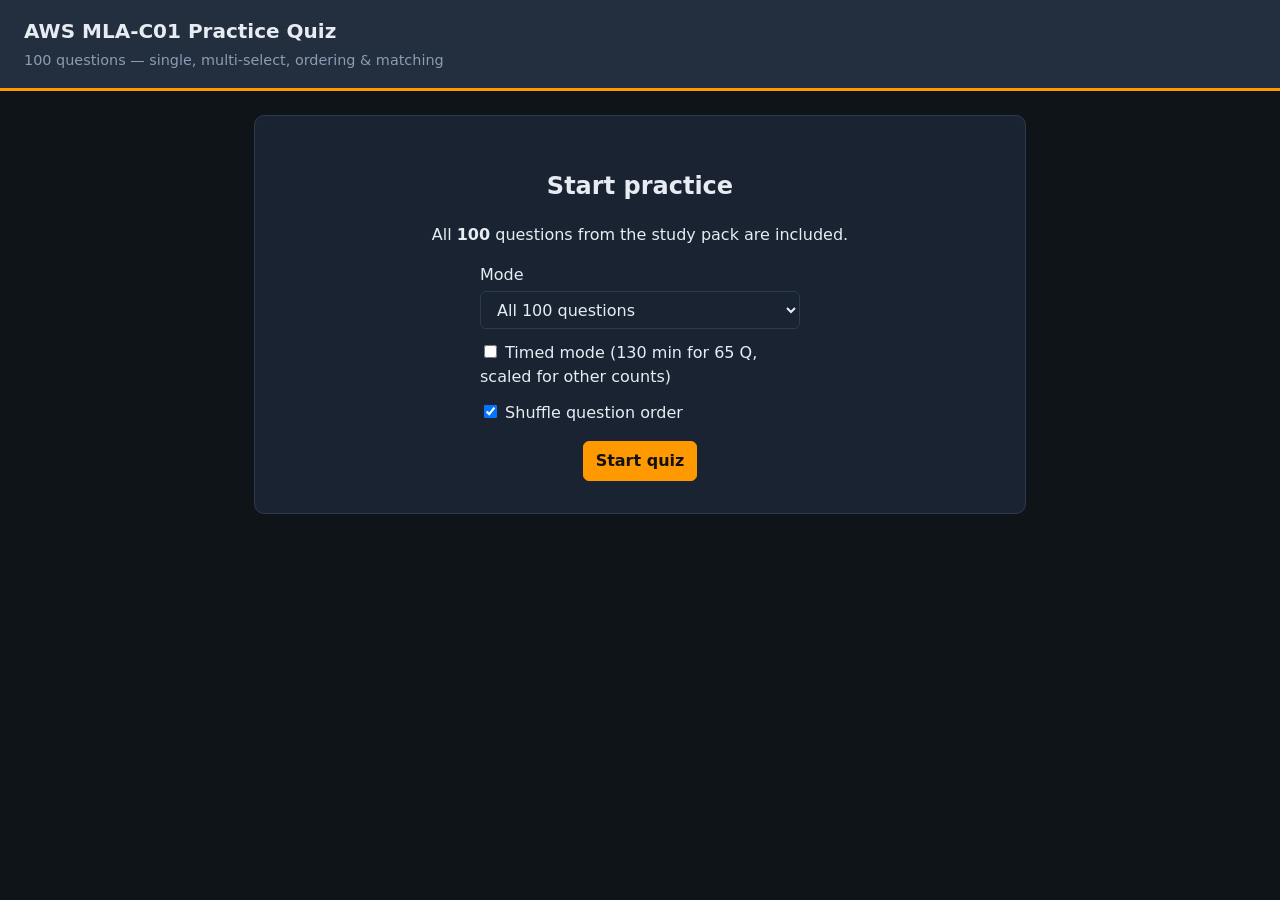
==== quiz.html @ 0621188c "Add interactive web quiz with all 100 practice questions. Embeds the full question bank in quiz.html" ====
<!DOCTYPE html>
<html lang="en">
<head>
  <meta charset="UTF-8" />
  <meta name="viewport" content="width=device-width, initial-scale=1" />
  <title>MLA-C01 Practice Quiz</title>
  <style>
    :root {
      --bg: #0f1419;
      --card: #1a2332;
      --border: #2d3a4f;
      --text: #e7ecf3;
      --muted: #8b9cb3;
      --accent: #ff9900;
      --accent2: #232f3e;
      --ok: #1d8a5e;
      --bad: #c44c4c;
    }
    * { box-sizing: border-box; }
    body {
      margin: 0;
      font-family: "Segoe UI", system-ui, sans-serif;
      background: var(--bg);
      color: var(--text);
      line-height: 1.5;
    }
    header {
      background: var(--accent2);
      border-bottom: 3px solid var(--accent);
      padding: 1rem 1.5rem;
      position: sticky;
      top: 0;
      z-index: 10;
    }
    header h1 { margin: 0; font-size: 1.25rem; }
    header p { margin: 0.25rem 0 0; color: var(--muted); font-size: 0.9rem; }
    .toolbar {
      display: flex;
      flex-wrap: wrap;
      gap: 0.75rem;
      align-items: center;
      margin-top: 0.75rem;
    }
    select, button {
      font: inherit;
      padding: 0.45rem 0.75rem;
      border-radius: 6px;
      border: 1px solid var(--border);
      background: var(--card);
      color: var(--text);
      cursor: pointer;
    }
    button.primary { background: var(--accent); color: #111; border-color: var(--accent); font-weight: 600; }
    button:disabled { opacity: 0.5; cursor: not-allowed; }
    main { max-width: 820px; margin: 0 auto; padding: 1.5rem; }
    .card {
      background: var(--card);
      border: 1px solid var(--border);
      border-radius: 10px;
      padding: 1.25rem 1.5rem;
      margin-bottom: 1rem;
    }
    .meta { display: flex; gap: 0.5rem; flex-wrap: wrap; margin-bottom: 0.75rem; }
    .badge {
      font-size: 0.75rem;
      padding: 0.15rem 0.5rem;
      border-radius: 4px;
      background: var(--accent2);
      border: 1px solid var(--border);
    }
    .badge.domain { border-color: var(--accent); color: var(--accent); }
    .stem { font-size: 1.05rem; margin-bottom: 1rem; }
    .options { display: flex; flex-direction: column; gap: 0.5rem; }
    .opt {
      display: flex;
      align-items: flex-start;
      gap: 0.6rem;
      padding: 0.65rem 0.85rem;
      border: 1px solid var(--border);
      border-radius: 8px;
      cursor: pointer;
      transition: border-color 0.15s, background 0.15s;
    }
    .opt:hover { border-color: var(--accent); }
    .opt.selected { border-color: var(--accent); background: rgba(255,153,0,0.12); }
    .opt.correct { border-color: var(--ok); background: rgba(29,138,94,0.15); }
    .opt.incorrect { border-color: var(--bad); background: rgba(196,76,76,0.12); }
    .opt input { margin-top: 0.2rem; accent-color: var(--accent); }
    .order-list { list-style: none; padding: 0; margin: 0; }
    .order-item {
      display: flex;
      align-items: center;
      gap: 0.5rem;
      padding: 0.5rem;
      border: 1px solid var(--border);
      border-radius: 6px;
      margin-bottom: 0.4rem;
      background: var(--bg);
    }
    .match-row { margin-bottom: 0.75rem; }
    .match-row label { display: block; margin-bottom: 0.25rem; color: var(--muted); font-size: 0.9rem; }
    .match-row select { width: 100%; }
    .feedback {
      margin-top: 1rem;
      padding: 1rem;
      border-radius: 8px;
      border: 1px solid var(--border);
      display: none;
    }
    .feedback.show { display: block; }
    .feedback.ok { border-color: var(--ok); }
    .feedback.bad { border-color: var(--bad); }
    .feedback h4 { margin: 0 0 0.5rem; }
    .wrong-why { margin: 0.5rem 0 0; padding-left: 1rem; color: var(--muted); font-size: 0.9rem; }
    .nav { display: flex; justify-content: space-between; margin-top: 1rem; gap: 0.5rem; }
    .progress { height: 6px; background: var(--border); border-radius: 3px; margin: 0.5rem 0; overflow: hidden; }
    .progress-bar { height: 100%; background: var(--accent); transition: width 0.2s; }
    .hidden { display: none !important; }
    #start-screen, #results-screen { text-align: center; padding: 2rem 1rem; }
    #results-screen h2 { color: var(--accent); }
    .score-big { font-size: 2.5rem; font-weight: 700; margin: 0.5rem 0; }
    .timer { font-variant-numeric: tabular-nums; color: var(--accent); font-weight: 600; }
    a { color: var(--accent); }
  </style>
</head>
<body>
  <header>
    <h1>AWS MLA-C01 Practice Quiz</h1>
    <p>100 questions — single, multi-select, ordering & matching</p>
    <div class="toolbar" id="header-tools" style="display:none">
      <span class="timer" id="timer"></span>
      <span id="counter"></span>
      <div class="progress" style="flex:1;min-width:120px"><div class="progress-bar" id="progress-bar"></div></div>
    </div>
  </header>
  <main>
    <div id="start-screen" class="card">
      <h2>Start practice</h2>
      <p>All <strong>100</strong> questions from the study pack are included.</p>
      <div style="display:flex;flex-direction:column;gap:0.75rem;max-width:320px;margin:1rem auto;text-align:left">
        <label>Mode
          <select id="mode-select" style="width:100%;margin-top:0.25rem">
            <option value="all">All 100 questions</option>
            <option value="exam">Exam simulation (65 random)</option>
            <option value="domain">By domain</option>
          </select>
        </label>
        <label id="domain-wrap" class="hidden">Domain
          <select id="domain-select" style="width:100%;margin-top:0.25rem">
            <option value="D1">D1 — Data Preparation</option>
            <option value="D2">D2 — Model Development</option>
            <option value="D3">D3 — Deployment</option>
            <option value="D4">D4 — Monitoring & Security</option>
            <option value="Cross">Cross / Exam meta</option>
          </select>
        </label>
        <label><input type="checkbox" id="timed-check" /> Timed mode (130 min for 65 Q, scaled for other counts)</label>
        <label><input type="checkbox" id="shuffle-check" checked /> Shuffle question order</label>
      </div>
      <button class="primary" id="start-btn">Start quiz</button>
    </div>
    <div id="quiz-screen" class="hidden">
      <div class="card" id="question-card"></div>
      <div class="nav">
        <button id="prev-btn">Previous</button>
        <button class="primary" id="check-btn">Check answer</button>
        <button id="next-btn" class="hidden">Next</button>
        <button id="finish-btn" class="hidden primary">See results</button>
      </div>
    </div>
    <div id="results-screen" class="hidden card">
      <h2>Results</h2>
      <div class="score-big" id="final-score"></div>
      <p id="final-detail"></p>
      <button class="primary" id="retry-btn">Try again</button>
      <button id="review-btn">Review incorrect</button>
    </div>
  </main>
  <script>
    const ALL_QUESTIONS = [{"id": 1, "domain": "D1", "type": "single", "stem": "A fintech stores 5 TB of transaction data in S3 as CSV. Training jobs read the same columns repeatedly. What is the MOST cost-effective format change to improve training I/O?", "options": {"A": "Convert to JSON lines", "B": "Convert to Apache Parquet", "C": "Store as Avro only in Kinesis", "D": "Duplicate data in DynamoDB"}, "correct": ["B"], "explanation": "Parquet is columnar and compressed, reducing scan cost and SageMaker training time for tabular ML.", "wrongWhy": {"A": "JSON is row-oriented and verbose for analytics.", "C": "Avro is valid but Parquet dominates S3 analytics ML.", "D": "DynamoDB wrong for bulk training scans."}}, {"id": 2, "domain": "D1", "type": "multi", "stem": "A company needs low-latency feature retrieval at inference AND batch features for nightly retraining. Which TWO capabilities should they implement? (Select TWO)", "options": {"A": "SageMaker Feature Store online store for real-time inference lookups", "B": "Amazon Athena as the sole feature serving layer", "C": "Amazon Kinesis Data Firehose to replace feature storage", "D": "SageMaker Feature Store offline store for batch training pipelines", "E": "AWS Glue DataBrew only, with no feature persistence layer"}, "correct": ["A", "D"], "explanation": "Feature Store online + offline stores give consistent features for inference and batch retraining—the canonical exam pattern.", "wrongWhy": {"B": "Athena queries data but is not a feature serving layer.", "C": "Firehose ingests streams, not feature management.", "E": "DataBrew prepares data but not serve features at inference."}}, {"id": 3, "domain": "D1", "type": "single", "stem": "A team must visually profile, clean, and transform data without writing Spark code. Which service should they choose?", "options": {"A": "AWS Glue DataBrew", "B": "AWS Batch", "C": "Amazon EMR only", "D": "AWS Lambda exclusively"}, "correct": ["A"], "explanation": "DataBrew is the visual data preparation service.", "wrongWhy": {"B": "Batch runs jobs but no visual prep.", "C": "EMR needs Spark coding.", "D": "Lambda limited for large transforms."}}, {"id": 4, "domain": "D1", "type": "single", "stem": "Before training a credit model, engineers must detect if one demographic has disproportionately fewer positive labels. Which metric/tool pair is appropriate?", "options": {"A": "RMSE with Debugger", "B": "Difference in Proportions of Labels (DPL) with SageMaker Clarify", "C": "ROC-AUC with Model Monitor", "D": "RMSE with Ground Truth"}, "correct": ["B"], "explanation": "DPL is a pre-training bias metric; Clarify detects label proportion bias.", "wrongWhy": {"A": "RMSE is regression metric.", "C": "Model Monitor is post-deployment.", "D": "Ground Truth labels data."}}, {"id": 5, "domain": "D1", "type": "single", "stem": "Real-time clickstream events must be ingested for feature computation with custom consumers. Which service?", "options": {"A": "Kinesis Data Firehose", "B": "Kinesis Data Streams", "C": "AWS DataSync", "D": "Amazon SQS only"}, "correct": ["B"], "explanation": "Streams allows custom real-time consumers; Firehose is fully managed delivery.", "wrongWhy": {"A": "Firehose not for custom consumer logic.", "C": "DataSync is migration.", "D": "SQS not primary stream ingest."}}, {"id": 6, "domain": "D1", "type": "single", "stem": "A healthcare company must identify PHI in S3 buckets automatically. Which service?", "options": {"A": "AWS Macie", "B": "Amazon Rekognition", "C": "AWS WAF", "D": "Amazon GuardDuty"}, "correct": ["A"], "explanation": "Macie discovers sensitive data including PII/PHI patterns in S3.", "wrongWhy": {"B": "Rekognition is vision.", "C": "WAF protects web apps.", "D": "GuardDuty is threat detection."}}, {"id": 7, "domain": "D1", "type": "ordering", "stem": "Order the steps to prepare data for SageMaker training from raw S3 CSV:", "options": {"1": "Register features in Feature Store", "2": "Ingest and validate schema", "3": "Split train/validation/test", "4": "Transform and engineer features"}, "correct": ["2", "4", "3", "1"], "explanation": "Ingest/validate → transform → split → optional Feature Store registration for reuse.", "wrongWhy": {}}, {"id": 8, "domain": "D1", "type": "single", "stem": "A labeling project needs human annotators with workflow quality control for image bounding boxes. Best choice?", "options": {"A": "SageMaker Ground Truth", "B": "Amazon Polly", "C": "Amazon Translate", "D": "AWS CloudFormation"}, "correct": ["A"], "explanation": "Ground Truth manages labeling workflows at scale.", "wrongWhy": {"B": "Polly is text-to-speech.", "C": "Translate is language.", "D": "CloudFormation is IaC."}}, {"id": 9, "domain": "D1", "type": "single", "stem": "Class imbalance causes poor recall on minority class. Which approach is MOST appropriate?", "options": {"A": "Use accuracy as sole metric", "B": "Apply stratified sampling and consider oversampling/SMOTE-class techniques", "C": "Remove minority class", "D": "Disable validation"}, "correct": ["B"], "explanation": "Stratified splits and resampling address imbalance; accuracy alone misleads.", "wrongWhy": {"A": "Accuracy misleading.", "C": "Removes critical class.", "D": "Validation required."}}, {"id": 10, "domain": "D1", "type": "single", "stem": "Training data must be mounted with POSIX semantics across multiple training instances. Which storage?", "options": {"A": "Amazon S3 standard", "B": "Amazon EFS", "C": "Amazon Glacier", "D": "AWS Snowball Edge only"}, "correct": ["B"], "explanation": "EFS provides shared POSIX file system for multi-node training.", "wrongWhy": {"A": "S3 object not POSIX mount.", "C": "Glacier archival.", "D": "Snowball migration device."}}, {"id": 11, "domain": "D1", "type": "single", "stem": "Which service helps validate data quality rules in ML pipelines?", "options": {"A": "AWS Glue Data Quality", "B": "Amazon Macie", "C": "AWS CloudTrail", "D": "Amazon Rekognition"}, "correct": ["A"], "explanation": "Validating rules on datasets in pipelines", "wrongWhy": {"B": "Macie finds sensitive data, not pipeline quality rules.", "C": "CloudTrail audits API calls.", "D": "Rekognition is computer vision."}}, {"id": 12, "domain": "D1", "type": "single", "stem": "A team must combine batch data from Amazon RDS and Amazon S3 for ETL at scale. Best approach?", "options": {"A": "Amazon Athena only", "B": "AWS Glue or Amazon EMR with Spark", "C": "Amazon SNS", "D": "AWS Lambda only"}, "correct": ["B"], "explanation": "AWS Glue or EMR Spark", "wrongWhy": {"A": "Athena queries but does not orchestrate large multi-source ETL.", "C": "SNS is messaging.", "D": "Lambda alone is poor for large batch ETL."}}, {"id": 13, "domain": "D1", "type": "single", "stem": "ML model artifacts in S3 must use customer-managed encryption keys. What should you configure?", "options": {"A": "SSE-S3 only", "B": "Public bucket ACL", "C": "SSE-KMS with CMK", "D": "Disable encryption"}, "correct": ["C"], "explanation": "SSE-KMS", "wrongWhy": {"A": "SSE-S3 does not use customer-managed KMS CMK.", "B": "Public buckets violate security best practices.", "D": "Encryption required for compliance scenarios."}}, {"id": 14, "domain": "D1", "type": "multi", "stem": "Select TWO services suitable for streaming ETL into Amazon S3 (Select TWO).", "options": {"A": "Amazon Kinesis Data Firehose", "B": "Amazon S3 Glacier", "C": "Amazon Managed Service for Apache Flink", "D": "Amazon Route 53", "E": "AWS Snowball"}, "correct": ["A", "C"], "explanation": "Firehose delivers streams to S3; Managed Flink processes streams with stateful ETL.", "wrongWhy": {"B": "Glacier is archival.", "D": "Route 53 is DNS.", "E": "Snowball is offline migration."}}, {"id": 15, "domain": "D1", "type": "single", "stem": "A fraud model flags many uncertain predictions. How reduce labeling cost while keeping quality?", "options": {"A": "Delete all uncertain predictions", "B": "Train without labels", "C": "Disable model monitoring", "D": "Amazon Augmented AI (A2I) human review loops"}, "correct": ["D"], "explanation": "Amazon A2I human review loops", "wrongWhy": {"A": "Throws away valuable edge cases.", "B": "Supervised problems need labels.", "C": "Monitoring does not solve labeling."}}, {"id": 16, "domain": "D2", "type": "single", "stem": "Systematic HPO with Bayesian search:", "options": {"A": "SageMaker Automatic Model Tuning", "B": "Option B", "C": "Option C", "D": "Option D"}, "correct": ["A"], "explanation": "SageMaker Automatic Model Tuning", "wrongWhy": {}}, {"id": 17, "domain": "D2", "type": "single", "stem": "Training loss flat but gradients vanishing:", "options": {"A": "Option A placeholder", "B": "SageMaker Debugger", "C": "Option C", "D": "Option D"}, "correct": ["B"], "explanation": "SageMaker Debugger", "wrongWhy": {}}, {"id": 18, "domain": "D2", "type": "single", "stem": "No ML team; need image label detection API:", "options": {"A": "Option A placeholder", "B": "Option B", "C": "Amazon Rekognition", "D": "Option D"}, "correct": ["C"], "explanation": "Amazon Rekognition", "wrongWhy": {}}, {"id": 19, "domain": "D2", "type": "single", "stem": "Version models and require approval before prod:", "options": {"A": "Option A placeholder", "B": "Option B", "C": "Option C", "D": "SageMaker Model Registry"}, "correct": ["D"], "explanation": "SageMaker Model Registry", "wrongWhy": {}}, {"id": 20, "domain": "D2", "type": "single", "stem": "Imbalanced fraud detection metric emphasis:", "options": {"A": "F1, precision, recall", "B": "Option B", "C": "Option C", "D": "Option D"}, "correct": ["A"], "explanation": "F1, precision, recall", "wrongWhy": {}}, {"id": 21, "domain": "D2", "type": "multi", "stem": "A team needs foundation-model text generation with minimal ML infrastructure operations. Select TWO.", "options": {"A": "Train GPT from scratch on EC2", "B": "Amazon Bedrock", "C": "Amazon SageMaker JumpStart foundation models", "D": "AWS Snowcone", "E": "Amazon EBS snapshots"}, "correct": ["B", "C"], "explanation": "Bedrock and JumpStart provide FMs without building training clusters from scratch.", "wrongWhy": {"A": "High ops and cost.", "D": "Edge migration device.", "E": "Block storage snapshots unrelated."}}, {"id": 22, "domain": "D2", "type": "single", "stem": "Compare new model safely without user impact:", "options": {"A": "Option A placeholder", "B": "Shadow production variant", "C": "Option C", "D": "Option D"}, "correct": ["B"], "explanation": "Shadow production variant", "wrongWhy": {}}, {"id": 23, "domain": "D2", "type": "single", "stem": "Custom PyTorch training on SageMaker:", "options": {"A": "Option A placeholder", "B": "Option B", "C": "Script mode with ECR inference container", "D": "Option D"}, "correct": ["C"], "explanation": "Script mode with ECR inference container", "wrongWhy": {}}, {"id": 24, "domain": "D2", "type": "single", "stem": "Tabular classification default built-in often:", "options": {"A": "Option A placeholder", "B": "Option B", "C": "Option C", "D": "XGBoost"}, "correct": ["D"], "explanation": "XGBoost", "wrongWhy": {}}, {"id": 25, "domain": "D2", "type": "single", "stem": "Explain feature impact on predictions:", "options": {"A": "Clarify SHAP", "B": "Option B", "C": "Option C", "D": "Option D"}, "correct": ["A"], "explanation": "Clarify SHAP", "wrongWhy": {}}, {"id": 26, "domain": "D2", "type": "single", "stem": "Overfitting remedy:", "options": {"A": "Option A placeholder", "B": "Regularization and more validation data", "C": "Option C", "D": "Option D"}, "correct": ["B"], "explanation": "Regularization and more validation data", "wrongWhy": {}}, {"id": 27, "domain": "D2", "type": "single", "stem": "Document entity extraction without custom NLP:", "options": {"A": "Option A placeholder", "B": "Option B", "C": "Amazon Comprehend", "D": "Option D"}, "correct": ["C"], "explanation": "Amazon Comprehend", "wrongWhy": {}}, {"id": 28, "domain": "D2", "type": "single", "stem": "Autopilot vs AMT:", "options": {"A": "Option A placeholder", "B": "Option B", "C": "Option C", "D": "Autopilot AutoML end-to-end; AMT tunes your estimator"}, "correct": ["D"], "explanation": "Autopilot AutoML end-to-end; AMT tunes your estimator", "wrongWhy": {}}, {"id": 29, "domain": "D3", "type": "single", "stem": "Intermittent predictions no instance management:", "options": {"A": "Serverless inference", "B": "Option B", "C": "Option C", "D": "Option D"}, "correct": ["A"], "explanation": "Serverless inference", "wrongWhy": {}}, {"id": 30, "domain": "D3", "type": "single", "stem": "100GB images queued long inference:", "options": {"A": "Option A placeholder", "B": "Async endpoint", "C": "Option C", "D": "Option D"}, "correct": ["B"], "explanation": "Async endpoint", "wrongWhy": {}}, {"id": 31, "domain": "D3", "type": "single", "stem": "Score 10M records offline:", "options": {"A": "Option A placeholder", "B": "Option B", "C": "Batch Transform", "D": "Option D"}, "correct": ["C"], "explanation": "Batch Transform", "wrongWhy": {}}, {"id": 32, "domain": "D3", "type": "single", "stem": "Native ML CI/CD DAG on SageMaker:", "options": {"A": "Option A placeholder", "B": "Option B", "C": "Option C", "D": "SageMaker Pipelines"}, "correct": ["D"], "explanation": "SageMaker Pipelines", "wrongWhy": {}}, {"id": 33, "domain": "D3", "type": "single", "stem": "Gradual production traffic to new model:", "options": {"A": "Canary deployment", "B": "Option B", "C": "Option C", "D": "Option D"}, "correct": ["A"], "explanation": "Canary deployment", "wrongWhy": {}}, {"id": 34, "domain": "D3", "type": "multi", "stem": "Select TWO resources commonly used to build and store container images for SageMaker custom inference (Select TWO).", "options": {"A": "Amazon ECR", "B": "AWS CodeBuild", "C": "Amazon S3 Glacier only", "D": "Amazon DynamoDB", "E": "Amazon Route 53"}, "correct": ["A", "B"], "explanation": "ECR stores container images; CodeBuild often builds and pushes images in CI/CD pipelines.", "wrongWhy": {"C": "Glacier not for container registry.", "D": "DynamoDB is NoSQL.", "E": "DNS service."}}, {"id": 35, "domain": "D3", "type": "single", "stem": "Edge device optimized model:", "options": {"A": "Option A placeholder", "B": "SageMaker Neo", "C": "Option C", "D": "Option D"}, "correct": ["B"], "explanation": "SageMaker Neo", "wrongWhy": {}}, {"id": 36, "domain": "D3", "type": "single", "stem": "Right-size inference instances:", "options": {"A": "Option A placeholder", "B": "Option B", "C": "Inference Recommender", "D": "Option D"}, "correct": ["C"], "explanation": "Inference Recommender", "wrongWhy": {}}, {"id": 37, "domain": "D3", "type": "single", "stem": "Multi-model on one GPU endpoint:", "options": {"A": "Option A placeholder", "B": "Option B", "C": "Option C", "D": "Multi-model endpoint"}, "correct": ["D"], "explanation": "Multi-model endpoint", "wrongWhy": {}}, {"id": 38, "domain": "D3", "type": "single", "stem": "Trigger pipeline on git commit:", "options": {"A": "CodePipeline integrated with SageMaker", "B": "Option B", "C": "Option C", "D": "Option D"}, "correct": ["A"], "explanation": "CodePipeline integrated with SageMaker", "wrongWhy": {}}, {"id": 39, "domain": "D3", "type": "single", "stem": "Private subnet inference no public internet:", "options": {"A": "Option A placeholder", "B": "VPC config with endpoints", "C": "Option C", "D": "Option D"}, "correct": ["B"], "explanation": "VPC config with endpoints", "wrongWhy": {}}, {"id": 40, "domain": "D3", "type": "single", "stem": "Orchestrate enterprise Airflow:", "options": {"A": "Option A placeholder", "B": "Option B", "C": "Amazon MWAA", "D": "Option D"}, "correct": ["C"], "explanation": "Amazon MWAA", "wrongWhy": {}}, {"id": 41, "domain": "D4", "type": "single", "stem": "Feature distribution shift in production:", "options": {"A": "Option A placeholder", "B": "Option B", "C": "Option C", "D": "Model Monitor data quality"}, "correct": ["D"], "explanation": "Model Monitor data quality", "wrongWhy": {}}, {"id": 42, "domain": "D4", "type": "single", "stem": "Audit API calls for model deployment:", "options": {"A": "CloudTrail", "B": "Option B", "C": "Option C", "D": "Option D"}, "correct": ["A"], "explanation": "CloudTrail", "wrongWhy": {}}, {"id": 43, "domain": "D4", "type": "single", "stem": "Alert when ML spend exceeds budget:", "options": {"A": "Option A placeholder", "B": "AWS Budgets", "C": "Option C", "D": "Option D"}, "correct": ["B"], "explanation": "AWS Budgets", "wrongWhy": {}}, {"id": 44, "domain": "D4", "type": "single", "stem": "Least privilege SageMaker access:", "options": {"A": "Option A placeholder", "B": "Option B", "C": "IAM role scoped to resources", "D": "Option D"}, "correct": ["C"], "explanation": "IAM role scoped to resources", "wrongWhy": {}}, {"id": 45, "domain": "D4", "type": "single", "stem": "Auto retrain on drift:", "options": {"A": "Option A placeholder", "B": "Option B", "C": "Option C", "D": "EventBridge + SageMaker Pipeline"}, "correct": ["D"], "explanation": "EventBridge + SageMaker Pipeline", "wrongWhy": {}}, {"id": 46, "domain": "D4", "type": "single", "stem": "Production A/B traffic split:", "options": {"A": "Production variants weights", "B": "Option B", "C": "Option C", "D": "Option D"}, "correct": ["A"], "explanation": "Production variants weights", "wrongWhy": {}}, {"id": 47, "domain": "D4", "type": "multi", "stem": "Select TWO approaches to reduce SageMaker training cost while maintaining recoverability (Select TWO).", "options": {"A": "Managed Spot Training with S3 checkpointing", "B": "Always use largest On-Demand instance", "C": "Disable all logging", "D": "Use Spot Instances without checkpoints", "E": "Right-size instance family for workload"}, "correct": ["A", "E"], "explanation": "Spot + checkpoints saves money with fault tolerance; rightsizing avoids overpayment.", "wrongWhy": {"B": "Oversized instances waste money.", "C": "Logging needed for ops.", "D": "Spot without checkpoints loses progress on interrupt."}}, {"id": 48, "domain": "D4", "type": "single", "stem": "Inference latency dashboards:", "options": {"A": "Option A placeholder", "B": "CloudWatch metrics and alarms", "C": "Option C", "D": "Option D"}, "correct": ["B"], "explanation": "CloudWatch metrics and alarms", "wrongWhy": {}}, {"id": 49, "domain": "D4", "type": "single", "stem": "Analyze spend by team tag:", "options": {"A": "Option A placeholder", "B": "Option B", "C": "Cost Explorer", "D": "Option D"}, "correct": ["C"], "explanation": "Cost Explorer", "wrongWhy": {}}, {"id": 50, "domain": "D4", "type": "single", "stem": "Model Monitor prerequisite:", "options": {"A": "Option A placeholder", "B": "Option B", "C": "Option C", "D": "Baseline statistics"}, "correct": ["D"], "explanation": "Baseline statistics", "wrongWhy": {}}, {"id": 51, "domain": "D1", "type": "single", "stem": "A startup merges clickstream (Kinesis) and customer profiles (S3 Parquet) daily. Least ops merge at scale?", "options": {"A": "Incorrect option A", "B": "AWS Glue ETL job", "C": "Incorrect option C", "D": "Incorrect option D"}, "correct": ["B"], "explanation": "AWS Glue ETL job", "wrongWhy": {"A": "Not the best AWS choice for this scenario.", "C": "Not the best AWS choice for this scenario.", "D": "Not the best AWS choice for this scenario."}}, {"id": 52, "domain": "D1", "type": "single", "stem": "Data scientist needs repeatable visual recipes exported to pipeline.", "options": {"A": "Incorrect option A", "B": "Incorrect option B", "C": "SageMaker Data Wrangler", "D": "Incorrect option D"}, "correct": ["C"], "explanation": "SageMaker Data Wrangler", "wrongWhy": {"A": "Not the best AWS choice for this scenario.", "B": "Not the best AWS choice for this scenario.", "D": "Not the best AWS choice for this scenario."}}, {"id": 53, "domain": "D1", "type": "single", "stem": "Governed data lake table access across accounts.", "options": {"A": "Incorrect option A", "B": "Incorrect option B", "C": "Incorrect option C", "D": "AWS Lake Formation"}, "correct": ["D"], "explanation": "AWS Lake Formation", "wrongWhy": {"A": "Not the best AWS choice for this scenario.", "B": "Not the best AWS choice for this scenario.", "C": "Not the best AWS choice for this scenario."}}, {"id": 54, "domain": "D1", "type": "multi", "stem": "Select TWO practices that help address selection bias before training (Select TWO).", "options": {"A": "Collect representative production samples", "B": "Use only the easiest examples", "C": "Stratified train/validation split", "D": "Remove all validation data", "E": "Disable random seed"}, "correct": ["A", "C"], "explanation": "Representative sampling and stratified splits reduce selection bias impact.", "wrongWhy": {"B": "Biases model further.", "D": "Validation required.", "E": "Seeds help reproducibility."}}, {"id": 55, "domain": "D2", "type": "single", "stem": "Regression house prices; metric penalizes large errors.", "options": {"A": "RMSE", "B": "Incorrect option B", "C": "Incorrect option C", "D": "Incorrect option D"}, "correct": ["A"], "explanation": "RMSE", "wrongWhy": {"B": "Not the best AWS choice for this scenario.", "C": "Not the best AWS choice for this scenario.", "D": "Not the best AWS choice for this scenario."}}, {"id": 56, "domain": "D2", "type": "single", "stem": "Distributed training wall-clock reduction.", "options": {"A": "Incorrect option A", "B": "SageMaker distributed training jobs", "C": "Incorrect option C", "D": "Incorrect option D"}, "correct": ["B"], "explanation": "SageMaker distributed training jobs", "wrongWhy": {"A": "Not the best AWS choice for this scenario.", "C": "Not the best AWS choice for this scenario.", "D": "Not the best AWS choice for this scenario."}}, {"id": 57, "domain": "D2", "type": "single", "stem": "Speech commands to text without custom model.", "options": {"A": "Incorrect option A", "B": "Incorrect option B", "C": "Amazon Transcribe", "D": "Incorrect option D"}, "correct": ["C"], "explanation": "Amazon Transcribe", "wrongWhy": {"A": "Not the best AWS choice for this scenario.", "B": "Not the best AWS choice for this scenario.", "D": "Not the best AWS choice for this scenario."}}, {"id": 58, "domain": "D2", "type": "single", "stem": "Track 50 experiments hyperparameters metrics.", "options": {"A": "Incorrect option A", "B": "Incorrect option B", "C": "Incorrect option C", "D": "SageMaker Experiments"}, "correct": ["D"], "explanation": "SageMaker Experiments", "wrongWhy": {"A": "Not the best AWS choice for this scenario.", "B": "Not the best AWS choice for this scenario.", "C": "Not the best AWS choice for this scenario."}}, {"id": 59, "domain": "D2", "type": "single", "stem": "Early stopping criteria based on validation AUC plateau.", "options": {"A": "Built into estimator/AMT early stopping", "B": "Incorrect option B", "C": "Incorrect option C", "D": "Incorrect option D"}, "correct": ["A"], "explanation": "Built into estimator/AMT early stopping", "wrongWhy": {"B": "Not the best AWS choice for this scenario.", "C": "Not the best AWS choice for this scenario.", "D": "Not the best AWS choice for this scenario."}}, {"id": 60, "domain": "D3", "type": "single", "stem": "Steady 50ms p99 latency high QPS.", "options": {"A": "Incorrect option A", "B": "Real-time endpoint with auto scaling", "C": "Incorrect option C", "D": "Incorrect option D"}, "correct": ["B"], "explanation": "Real-time endpoint with auto scaling", "wrongWhy": {"A": "Not the best AWS choice for this scenario.", "C": "Not the best AWS choice for this scenario.", "D": "Not the best AWS choice for this scenario."}}, {"id": 61, "domain": "D3", "type": "single", "stem": "IaC provision SageMaker Studio domain.", "options": {"A": "Incorrect option A", "B": "Incorrect option B", "C": "CloudFormation or CDK", "D": "Incorrect option D"}, "correct": ["C"], "explanation": "CloudFormation or CDK", "wrongWhy": {"A": "Not the best AWS choice for this scenario.", "B": "Not the best AWS choice for this scenario.", "D": "Not the best AWS choice for this scenario."}}, {"id": 62, "domain": "D3", "type": "single", "stem": "Blue/green at application layer with EC2.", "options": {"A": "Incorrect option A", "B": "Incorrect option B", "C": "Incorrect option C", "D": "CodeDeploy"}, "correct": ["D"], "explanation": "CodeDeploy", "wrongWhy": {"A": "Not the best AWS choice for this scenario.", "B": "Not the best AWS choice for this scenario.", "C": "Not the best AWS choice for this scenario."}}, {"id": 63, "domain": "D3", "type": "single", "stem": "Schedule weekly retrain Sunday 2am.", "options": {"A": "EventBridge cron rule to Pipeline", "B": "Incorrect option B", "C": "Incorrect option C", "D": "Incorrect option D"}, "correct": ["A"], "explanation": "EventBridge cron rule to Pipeline", "wrongWhy": {"B": "Not the best AWS choice for this scenario.", "C": "Not the best AWS choice for this scenario.", "D": "Not the best AWS choice for this scenario."}}, {"id": 64, "domain": "D3", "type": "matching", "stem": "Match each deployment need to the best SageMaker inference option.", "options": {"prompts": ["Steady low latency at high QPS", "Offline scoring of millions of rows", "Intermittent traffic, minimal fleet management"], "choices": ["Real-time endpoint with auto scaling", "Batch Transform", "Serverless inference"]}, "correct": ["Real-time endpoint with auto scaling", "Batch Transform", "Serverless inference"], "explanation": "Real-time for SLA; Batch for bulk offline; Serverless for bursty/intermittent.", "wrongWhy": {}}, {"id": 65, "domain": "D4", "type": "single", "stem": "Prediction bias drift across facets.", "options": {"A": "Incorrect option A", "B": "Model Monitor bias drift", "C": "Incorrect option C", "D": "Incorrect option D"}, "correct": ["B"], "explanation": "Model Monitor bias drift", "wrongWhy": {"A": "Not the best AWS choice for this scenario.", "C": "Not the best AWS choice for this scenario.", "D": "Not the best AWS choice for this scenario."}}, {"id": 66, "domain": "D4", "type": "single", "stem": "Trace microservice inference latency.", "options": {"A": "Incorrect option A", "B": "Incorrect option B", "C": "AWS X-Ray", "D": "Incorrect option D"}, "correct": ["C"], "explanation": "AWS X-Ray", "wrongWhy": {"A": "Not the best AWS choice for this scenario.", "B": "Not the best AWS choice for this scenario.", "D": "Not the best AWS choice for this scenario."}}, {"id": 67, "domain": "D4", "type": "single", "stem": "Rightsize EC2 training instances from utilization.", "options": {"A": "Incorrect option A", "B": "Incorrect option B", "C": "Incorrect option C", "D": "AWS Compute Optimizer"}, "correct": ["D"], "explanation": "AWS Compute Optimizer", "wrongWhy": {"A": "Not the best AWS choice for this scenario.", "B": "Not the best AWS choice for this scenario.", "C": "Not the best AWS choice for this scenario."}}, {"id": 68, "domain": "D4", "type": "single", "stem": "Encrypt model artifacts at rest S3.", "options": {"A": "SSE-KMS", "B": "Incorrect option B", "C": "Incorrect option C", "D": "Incorrect option D"}, "correct": ["A"], "explanation": "SSE-KMS", "wrongWhy": {"B": "Not the best AWS choice for this scenario.", "C": "Not the best AWS choice for this scenario.", "D": "Not the best AWS choice for this scenario."}}, {"id": 69, "domain": "D4", "type": "single", "stem": "Deny public S3 model bucket access.", "options": {"A": "Incorrect option A", "B": "Bucket policy Block Public Access + IAM", "C": "Incorrect option C", "D": "Incorrect option D"}, "correct": ["B"], "explanation": "Bucket policy Block Public Access + IAM", "wrongWhy": {"A": "Not the best AWS choice for this scenario.", "C": "Not the best AWS choice for this scenario.", "D": "Not the best AWS choice for this scenario."}}, {"id": 70, "domain": "D1", "type": "single", "stem": "Athena appropriate when?", "options": {"A": "Incorrect option A", "B": "Incorrect option B", "C": "Ad-hoc SQL analytics on S3 without loading cluster", "D": "Incorrect option D"}, "correct": ["C"], "explanation": "Ad-hoc SQL analytics on S3 without loading cluster", "wrongWhy": {"A": "Not the best AWS choice for this scenario.", "B": "Not the best AWS choice for this scenario.", "D": "Not the best AWS choice for this scenario."}}, {"id": 71, "domain": "D2", "type": "single", "stem": "Personalize used for?", "options": {"A": "Incorrect option A", "B": "Incorrect option B", "C": "Incorrect option C", "D": "Real-time recommendation campaigns"}, "correct": ["D"], "explanation": "Real-time recommendation campaigns", "wrongWhy": {"A": "Not the best AWS choice for this scenario.", "B": "Not the best AWS choice for this scenario.", "C": "Not the best AWS choice for this scenario."}}, {"id": 72, "domain": "D2", "type": "single", "stem": "Textract used for?", "options": {"A": "Extract tables/text from PDF scans", "B": "Incorrect option B", "C": "Incorrect option C", "D": "Incorrect option D"}, "correct": ["A"], "explanation": "Extract tables/text from PDF scans", "wrongWhy": {"B": "Not the best AWS choice for this scenario.", "C": "Not the best AWS choice for this scenario.", "D": "Not the best AWS choice for this scenario."}}, {"id": 73, "domain": "D3", "type": "single", "stem": "Lambda best in ML pipeline for?", "options": {"A": "Incorrect option A", "B": "Lightweight preprocessing trigger", "C": "Incorrect option C", "D": "Incorrect option D"}, "correct": ["B"], "explanation": "Lightweight preprocessing trigger", "wrongWhy": {"A": "Not the best AWS choice for this scenario.", "C": "Not the best AWS choice for this scenario.", "D": "Not the best AWS choice for this scenario."}}, {"id": 74, "domain": "D3", "type": "single", "stem": "Heavy GPU BERT inference 24/7.", "options": {"A": "Incorrect option A", "B": "Incorrect option B", "C": "Real-time GPU endpoint not Lambda", "D": "Incorrect option D"}, "correct": ["C"], "explanation": "Real-time GPU endpoint not Lambda", "wrongWhy": {"A": "Not the best AWS choice for this scenario.", "B": "Not the best AWS choice for this scenario.", "D": "Not the best AWS choice for this scenario."}}, {"id": 75, "domain": "D4", "type": "single", "stem": "CloudWatch vs CloudTrail for error logs?", "options": {"A": "Incorrect option A", "B": "Incorrect option B", "C": "Incorrect option C", "D": "CloudWatch Logs for application logs"}, "correct": ["D"], "explanation": "CloudWatch Logs for application logs", "wrongWhy": {"A": "Not the best AWS choice for this scenario.", "B": "Not the best AWS choice for this scenario.", "C": "Not the best AWS choice for this scenario."}}, {"id": 76, "domain": "D1", "type": "single", "stem": "Firehose delivers to?", "options": {"A": "S3, Redshift, OpenSearch destinations", "B": "Incorrect option B", "C": "Incorrect option C", "D": "Incorrect option D"}, "correct": ["A"], "explanation": "S3, Redshift, OpenSearch destinations", "wrongWhy": {"B": "Not the best AWS choice for this scenario.", "C": "Not the best AWS choice for this scenario.", "D": "Not the best AWS choice for this scenario."}}, {"id": 77, "domain": "D2", "type": "single", "stem": "Precision low recall high means?", "options": {"A": "Incorrect option A", "B": "Many false positives among predicted positives", "C": "Incorrect option C", "D": "Incorrect option D"}, "correct": ["B"], "explanation": "Many false positives among predicted positives", "wrongWhy": {"A": "Not the best AWS choice for this scenario.", "C": "Not the best AWS choice for this scenario.", "D": "Not the best AWS choice for this scenario."}}, {"id": 78, "domain": "D2", "type": "single", "stem": "Ensemble stacking improves?", "options": {"A": "Incorrect option A", "B": "Incorrect option B", "C": "Predictive performance combining models", "D": "Incorrect option D"}, "correct": ["C"], "explanation": "Predictive performance combining models", "wrongWhy": {"A": "Not the best AWS choice for this scenario.", "B": "Not the best AWS choice for this scenario.", "D": "Not the best AWS choice for this scenario."}}, {"id": 79, "domain": "D3", "type": "single", "stem": "Pipeline step fails metric <0.8 accuracy.", "options": {"A": "Incorrect option A", "B": "Incorrect option B", "C": "Incorrect option C", "D": "Conditional step stops promotion"}, "correct": ["D"], "explanation": "Conditional step stops promotion", "wrongWhy": {"A": "Not the best AWS choice for this scenario.", "B": "Not the best AWS choice for this scenario.", "C": "Not the best AWS choice for this scenario."}}, {"id": 80, "domain": "D4", "type": "single", "stem": "Trusted Advisor helps?", "options": {"A": "Cost and performance recommendations", "B": "Incorrect option B", "C": "Incorrect option C", "D": "Incorrect option D"}, "correct": ["A"], "explanation": "Cost and performance recommendations", "wrongWhy": {"B": "Not the best AWS choice for this scenario.", "C": "Not the best AWS choice for this scenario.", "D": "Not the best AWS choice for this scenario."}}, {"id": 81, "domain": "D1", "type": "single", "stem": "Case: Bank ingests daily Parquet to S3, needs GDPR PII scan before Feature Store. First step?", "options": {"A": "Incorrect option A", "B": "Macie scan then transform", "C": "Incorrect option C", "D": "Incorrect option D"}, "correct": ["B"], "explanation": "Macie scan then transform", "wrongWhy": {}}, {"id": 82, "domain": "D2", "type": "single", "stem": "Case: Startup needs chatbot FM quickly.", "options": {"A": "Incorrect option A", "B": "Incorrect option B", "C": "Amazon Bedrock", "D": "Incorrect option D"}, "correct": ["C"], "explanation": "Amazon Bedrock", "wrongWhy": {}}, {"id": 83, "domain": "D3", "type": "single", "stem": "Case: Mobile app 2x/day batch user churn scores.", "options": {"A": "Incorrect option A", "B": "Incorrect option B", "C": "Incorrect option C", "D": "Batch Transform"}, "correct": ["D"], "explanation": "Batch Transform", "wrongWhy": {}}, {"id": 84, "domain": "D4", "type": "single", "stem": "Case: Model accuracy dropped after marketing campaign changed user mix.", "options": {"A": "Detect data drift retrain pipeline", "B": "Incorrect option B", "C": "Incorrect option C", "D": "Incorrect option D"}, "correct": ["A"], "explanation": "Detect data drift retrain pipeline", "wrongWhy": {}}, {"id": 85, "domain": "D1", "type": "single", "stem": "One-hot encoding risk with high cardinality?", "options": {"A": "Incorrect option A", "B": "Sparse high-dimensional features", "C": "Incorrect option C", "D": "Incorrect option D"}, "correct": ["B"], "explanation": "Sparse high-dimensional features", "wrongWhy": {"A": "Not the best AWS choice for this scenario.", "C": "Not the best AWS choice for this scenario.", "D": "Not the best AWS choice for this scenario."}}, {"id": 86, "domain": "D2", "type": "single", "stem": "L2 regularization primarily prevents?", "options": {"A": "Incorrect option A", "B": "Incorrect option B", "C": "Large weights overfitting", "D": "Incorrect option D"}, "correct": ["C"], "explanation": "Large weights overfitting", "wrongWhy": {"A": "Not the best AWS choice for this scenario.", "B": "Not the best AWS choice for this scenario.", "D": "Not the best AWS choice for this scenario."}}, {"id": 87, "domain": "D3", "type": "single", "stem": "ECR image scan failure blocks deploy because?", "options": {"A": "Incorrect option A", "B": "Incorrect option B", "C": "Incorrect option C", "D": "Security compliance in CI/CD"}, "correct": ["D"], "explanation": "Security compliance in CI/CD", "wrongWhy": {"A": "Not the best AWS choice for this scenario.", "B": "Not the best AWS choice for this scenario.", "C": "Not the best AWS choice for this scenario."}}, {"id": 88, "domain": "D4", "type": "single", "stem": "Savings Plans benefit?", "options": {"A": "Flexible compute savings commitment", "B": "Incorrect option B", "C": "Incorrect option C", "D": "Incorrect option D"}, "correct": ["A"], "explanation": "Flexible compute savings commitment", "wrongWhy": {"B": "Not the best AWS choice for this scenario.", "C": "Not the best AWS choice for this scenario.", "D": "Not the best AWS choice for this scenario."}}, {"id": 89, "domain": "D1", "type": "single", "stem": "Mechanical Turk integrated via?", "options": {"A": "Incorrect option A", "B": "Ground Truth or custom workforce", "C": "Incorrect option C", "D": "Incorrect option D"}, "correct": ["B"], "explanation": "Ground Truth or custom workforce", "wrongWhy": {"A": "Not the best AWS choice for this scenario.", "C": "Not the best AWS choice for this scenario.", "D": "Not the best AWS choice for this scenario."}}, {"id": 90, "domain": "D2", "type": "single", "stem": "Heat map used for?", "options": {"A": "Incorrect option A", "B": "Incorrect option B", "C": "Visualize confusion matrix patterns", "D": "Incorrect option D"}, "correct": ["C"], "explanation": "Visualize confusion matrix patterns", "wrongWhy": {"A": "Not the best AWS choice for this scenario.", "B": "Not the best AWS choice for this scenario.", "D": "Not the best AWS choice for this scenario."}}, {"id": 91, "domain": "D3", "type": "single", "stem": "Auto scaling target invocations per instance addresses?", "options": {"A": "Incorrect option A", "B": "Incorrect option B", "C": "Incorrect option C", "D": "Traffic growth scaling out"}, "correct": ["D"], "explanation": "Traffic growth scaling out", "wrongWhy": {"A": "Not the best AWS choice for this scenario.", "B": "Not the best AWS choice for this scenario.", "C": "Not the best AWS choice for this scenario."}}, {"id": 92, "domain": "D4", "type": "single", "stem": "QuickSight in ML ops for?", "options": {"A": "Business dashboards on metrics", "B": "Incorrect option B", "C": "Incorrect option C", "D": "Incorrect option D"}, "correct": ["A"], "explanation": "Business dashboards on metrics", "wrongWhy": {"B": "Not the best AWS choice for this scenario.", "C": "Not the best AWS choice for this scenario.", "D": "Not the best AWS choice for this scenario."}}, {"id": 93, "domain": "D2", "type": "single", "stem": "Fine-tune JumpStart when?", "options": {"A": "Incorrect option A", "B": "Limited data similar task pre-trained model exists", "C": "Incorrect option C", "D": "Incorrect option D"}, "correct": ["B"], "explanation": "Limited data similar task pre-trained model exists", "wrongWhy": {"A": "Not the best AWS choice for this scenario.", "C": "Not the best AWS choice for this scenario.", "D": "Not the best AWS choice for this scenario."}}, {"id": 94, "domain": "D3", "type": "single", "stem": "Step Functions use with?", "options": {"A": "Incorrect option A", "B": "Incorrect option B", "C": "Orchestrate Lambda SageMaker jobs", "D": "Incorrect option D"}, "correct": ["C"], "explanation": "Orchestrate Lambda SageMaker jobs", "wrongWhy": {"A": "Not the best AWS choice for this scenario.", "B": "Not the best AWS choice for this scenario.", "D": "Not the best AWS choice for this scenario."}}, {"id": 95, "domain": "D4", "type": "single", "stem": "KMS with SageMaker?", "options": {"A": "Incorrect option A", "B": "Incorrect option B", "C": "Incorrect option C", "D": "Encrypt volumes and S3 artifacts"}, "correct": ["D"], "explanation": "Encrypt volumes and S3 artifacts", "wrongWhy": {"A": "Not the best AWS choice for this scenario.", "B": "Not the best AWS choice for this scenario.", "C": "Not the best AWS choice for this scenario."}}, {"id": 96, "domain": "D1", "type": "single", "stem": "Provisioned IOPS for?", "options": {"A": "High-performance EBS training I/O", "B": "Incorrect option B", "C": "Incorrect option C", "D": "Incorrect option D"}, "correct": ["A"], "explanation": "High-performance EBS training I/O", "wrongWhy": {"B": "Not the best AWS choice for this scenario.", "C": "Not the best AWS choice for this scenario.", "D": "Not the best AWS choice for this scenario."}}, {"id": 97, "domain": "D2", "type": "single", "stem": "Catastrophic forgetting concern in?", "options": {"A": "Incorrect option A", "B": "Sequential fine-tuning without replay", "C": "Incorrect option C", "D": "Incorrect option D"}, "correct": ["B"], "explanation": "Sequential fine-tuning without replay", "wrongWhy": {"A": "Not the best AWS choice for this scenario.", "C": "Not the best AWS choice for this scenario.", "D": "Not the best AWS choice for this scenario."}}, {"id": 98, "domain": "D3", "type": "single", "stem": "GitFlow affects?", "options": {"A": "Incorrect option A", "B": "Incorrect option B", "C": "Branch strategy triggering pipelines", "D": "Incorrect option D"}, "correct": ["C"], "explanation": "Branch strategy triggering pipelines", "wrongWhy": {"A": "Not the best AWS choice for this scenario.", "B": "Not the best AWS choice for this scenario.", "D": "Not the best AWS choice for this scenario."}}, {"id": 99, "domain": "D4", "type": "single", "stem": "Service quota increase needed for?", "options": {"A": "Incorrect option A", "B": "Incorrect option B", "C": "Incorrect option C", "D": "More concurrent training jobs"}, "correct": ["D"], "explanation": "More concurrent training jobs", "wrongWhy": {"A": "Not the best AWS choice for this scenario.", "B": "Not the best AWS choice for this scenario.", "C": "Not the best AWS choice for this scenario."}}, {"id": 100, "domain": "Cross", "type": "single", "stem": "Minimum passing score MLA-C01?", "options": {"A": "720 scaled score", "B": "Incorrect option B", "C": "Incorrect option C", "D": "Incorrect option D"}, "correct": ["A"], "explanation": "720 scaled score", "wrongWhy": {"B": "Not the best AWS choice for this scenario.", "C": "Not the best AWS choice for this scenario.", "D": "Not the best AWS choice for this scenario."}}];

    let deck = [];
    let index = 0;
    let answers = {};
    let checked = {};
    let timerId = null;
    let timeLeft = 0;
    let reviewMode = false;

    const modeSelect = document.getElementById('mode-select');
    const domainWrap = document.getElementById('domain-wrap');
    modeSelect.addEventListener('change', () => {
      domainWrap.classList.toggle('hidden', modeSelect.value !== 'domain');
    });

    function shuffle(arr) {
      const a = [...arr];
      for (let i = a.length - 1; i > 0; i--) {
        const j = Math.floor(Math.random() * (i + 1));
        [a[i], a[j]] = [a[j], a[i]];
      }
      return a;
    }

    function buildDeck() {
      const mode = modeSelect.value;
      let list = [...ALL_QUESTIONS];
      if (mode === 'domain') {
        const d = document.getElementById('domain-select').value;
        list = list.filter(q => q.domain === d);
      } else if (mode === 'exam') {
        list = shuffle(list).slice(0, 65);
      }
      if (document.getElementById('shuffle-check').checked) list = shuffle(list);
      return list;
    }

    function formatTime(sec) {
      const m = Math.floor(sec / 60), s = sec % 60;
      return `${m}:${String(s).padStart(2,'0')}`;
    }

    function startTimer() {
      const n = deck.length;
      timeLeft = document.getElementById('timed-check').checked
        ? Math.round(130 * 60 * (n / 65)) : 0;
      const el = document.getElementById('timer');
      if (!timeLeft) { el.textContent = ''; return; }
      el.textContent = formatTime(timeLeft);
      timerId = setInterval(() => {
        timeLeft--;
        el.textContent = formatTime(timeLeft);
        if (timeLeft <= 0) { clearInterval(timerId); finishQuiz(); }
      }, 1000);
    }

    function getAnswer(q) {
      return answers[q.id];
    }

    function setAnswer(q, val) {
      answers[q.id] = val;
    }

    function renderQuestion() {
      const q = deck[index];
      const card = document.getElementById('question-card');
      const typeLabel = {single:'Single answer',multi:'Multi-select',ordering:'Ordering',matching:'Matching'}[q.type] || q.type;
      let body = '';
      if (q.type === 'ordering') {
        const order = getAnswer(q) || Object.keys(q.options);
        body = '<ol class="order-list" id="order-list">' + order.map((k, i) =>
          `<li class="order-item" data-key="${k}">
            <span>${i+1}.</span>
            <span style="flex:1">${q.options[k]}</span>
            <button type="button" class="up-btn">↑</button>
            <button type="button" class="dn-btn">↓</button>
          </li>`).join('') + '</ol><p style="color:var(--muted);font-size:0.85rem">Use arrows to order steps correctly.</p>';
      } else if (q.type === 'matching') {
        const prompts = q.options.prompts;
        const choices = q.options.choices;
        const ans = getAnswer(q) || prompts.map(() => '');
        body = prompts.map((p, i) => `
          <div class="match-row">
            <label>${p}</label>
            <select class="match-sel" data-idx="${i}">
              <option value="">— Select —</option>
              ${choices.map(c => `<option value="${c}" ${ans[i]===c?'selected':''}>${c}</option>`).join('')}
            </select>
          </div>`).join('');
      } else {
        const isMulti = q.type === 'multi';
        const sel = getAnswer(q) || (isMulti ? [] : null);
        const keys = Object.keys(q.options).sort();
        body = '<div class="options">' + keys.map(k => {
          const text = q.options[k];
          const selected = isMulti ? (sel||[]).includes(k) : sel === k;
          return `<label class="opt ${selected?'selected':''}" data-key="${k}">
            <input type="${isMulti?'checkbox':'radio'}" name="q${q.id}" value="${k}" ${selected?'checked':''} />
            <span><strong>${k})</strong> ${text}</span>
          </label>`;
        }).join('') + '</div>';
        if (isMulti) body += '<p style="color:var(--muted);font-size:0.85rem">Select all that apply.</p>';
      }

      card.innerHTML = `
        <div class="meta">
          <span class="badge">Q${index+1} / ${deck.length}</span>
          <span class="badge domain">${q.domain}</span>
          <span class="badge">${typeLabel}</span>
        </div>
        <div class="stem">${q.stem}</div>
        ${body}
        <div class="feedback" id="feedback"></div>
      `;

      bindInteractions(q);
      updateNav();
      document.getElementById('counter').textContent = `Question ${index+1} of ${deck.length}`;
      document.getElementById('progress-bar').style.width = `${((index+1)/deck.length)*100}%`;

      if (checked[q.id]) showFeedback(q, true);
    }

    function bindInteractions(q) {
      if (q.type === 'ordering') {
        const list = document.getElementById('order-list');
        list.querySelectorAll('.up-btn').forEach((btn, i) => btn.onclick = () => moveOrder(q, i, -1));
        list.querySelectorAll('.dn-btn').forEach((btn, i) => btn.onclick = () => moveOrder(q, i, 1));
        setAnswer(q, [...list.querySelectorAll('.order-item')].map(li => li.dataset.key));
      } else if (q.type === 'matching') {
        document.querySelectorAll('.match-sel').forEach(sel => {
          sel.onchange = () => {
            const vals = [...document.querySelectorAll('.match-sel')].map(s => s.value);
            setAnswer(q, vals);
          };
        });
      } else {
        document.querySelectorAll('.opt').forEach(label => {
          label.onclick = (e) => {
            if (checked[q.id] && !reviewMode) return;
            const key = label.dataset.key;
            const inp = label.querySelector('input');
            if (q.type === 'multi') {
              let arr = getAnswer(q) || [];
              if (inp.checked) arr = arr.filter(x => x !== key);
              else arr = [...arr, key];
              setAnswer(q, arr);
            } else {
              setAnswer(q, key);
            }
            renderQuestion();
          };
        });
      }
    }

    function moveOrder(q, i, dir) {
      const list = document.getElementById('order-list');
      const items = [...list.children];
      const j = i + dir;
      if (j < 0 || j >= items.length) return;
      if (dir < 0) list.insertBefore(items[i], items[j]);
      else list.insertBefore(items[j], items[i]);
      setAnswer(q, [...list.querySelectorAll('.order-item')].map(li => li.dataset.key));
    }

    function arraysEqual(a, b) {
      return a.length === b.length && a.every((v, i) => v === b[i]);
    }

    function isCorrect(q) {
      const a = getAnswer(q);
      if (q.type === 'ordering') return arraysEqual(a || [], q.correct);
      if (q.type === 'matching') return arraysEqual(a || [], q.correct);
      if (q.type === 'multi') {
        const s = [...(a||[])].sort().join(',');
        const c = [...q.correct].sort().join(',');
        return s === c;
      }
      return a === q.correct[0];
    }

    function showFeedback(q, noScroll) {
      const fb = document.getElementById('feedback');
      const ok = isCorrect(q);
      fb.className = 'feedback show ' + (ok ? 'ok' : 'bad');
      let html = `<h4>${ok ? '✓ Correct' : '✗ Incorrect'}</h4><p>${q.explanation || ''}</p>`;
      if (!ok) {
        html += `<p><strong>Correct:</strong> ${q.type==='ordering' ? q.correct.map(k=>q.options[k]).join(' → ') : q.type==='matching' ? q.correct.join(' | ') : q.correct.join(', ')}</p>`;
        if (q.wrongWhy && Object.keys(q.wrongWhy).length) {
          html += '<div class="wrong-why"><strong>Why others are wrong:</strong><ul>';
          for (const [k,v] of Object.entries(q.wrongWhy)) html += `<li>${k}: ${v}</li>`;
          html += '</ul></div>';
        }
      }
      fb.innerHTML = html;
      if (q.type !== 'ordering' && q.type !== 'matching') {
        document.querySelectorAll('.opt').forEach(label => {
          const key = label.dataset.key;
          label.classList.remove('selected');
          if (q.correct.includes(key)) label.classList.add('correct');
          else if ((q.type==='multi' ? (getAnswer(q)||[]).includes(key) : getAnswer(q)===key)) label.classList.add('incorrect');
        });
      }
    }

    function updateNav() {
      const q = deck[index];
      document.getElementById('prev-btn').disabled = index === 0;
      document.getElementById('check-btn').classList.toggle('hidden', !!checked[q.id]);
      document.getElementById('next-btn').classList.toggle('hidden', !checked[q.id] || index === deck.length - 1);
      document.getElementById('finish-btn').classList.toggle('hidden', !checked[q.id] || index !== deck.length - 1);
    }

    document.getElementById('check-btn').onclick = () => {
      const q = deck[index];
      if (q.type === 'matching') {
        const vals = [...document.querySelectorAll('.match-sel')].map(s => s.value);
        if (vals.some(v => !v)) { alert('Select an option for each row.'); return; }
        setAnswer(q, vals);
      }
      if (q.type === 'ordering') {
        const list = document.getElementById('order-list');
        setAnswer(q, [...list.querySelectorAll('.order-item')].map(li => li.dataset.key));
      }
      if (getAnswer(q) === undefined || getAnswer(q) === null || (Array.isArray(getAnswer(q)) && !getAnswer(q).length)) {
        alert('Please select an answer first.');
        return;
      }
      checked[q.id] = true;
      showFeedback(q);
      updateNav();
    };

    document.getElementById('next-btn').onclick = () => { index++; renderQuestion(); };
    document.getElementById('prev-btn').onclick = () => { index--; renderQuestion(); };
    document.getElementById('finish-btn').onclick = finishQuiz;

    function finishQuiz() {
      if (timerId) clearInterval(timerId);
      let correct = 0;
      deck.forEach(q => {
        if (!checked[q.id]) {
          const a = getAnswer(q);
          if (a === undefined || a === null || (Array.isArray(a) && !a.length)) {
            if (q.type === 'ordering') setAnswer(q, Object.keys(q.options));
            else if (q.type === 'matching') setAnswer(q, (q.options.prompts || []).map(() => ''));
          }
          checked[q.id] = true;
        }
        if (isCorrect(q)) correct++;
      });
      document.getElementById('quiz-screen').classList.add('hidden');
      document.getElementById('header-tools').style.display = 'none';
      document.getElementById('results-screen').classList.remove('hidden');
      const pct = Math.round((correct / deck.length) * 100);
      document.getElementById('final-score').textContent = `${correct} / ${deck.length} (${pct}%)`;
      document.getElementById('final-detail').textContent = pct >= 85
        ? 'Strong readiness — consider scheduling the exam.'
        : pct >= 72
        ? 'Close — review incorrect answers and retest.'
        : 'Keep studying weak domains, then retake in timed mode.';
    }

    document.getElementById('start-btn').onclick = () => {
      deck = buildDeck();
      if (!deck.length) { alert('No questions in this filter.'); return; }
      index = 0;
      answers = {};
      checked = {};
      reviewMode = false;
      document.getElementById('start-screen').classList.add('hidden');
      document.getElementById('results-screen').classList.add('hidden');
      document.getElementById('quiz-screen').classList.remove('hidden');
      document.getElementById('header-tools').style.display = 'flex';
      startTimer();
      renderQuestion();
    };

    document.getElementById('retry-btn').onclick = () => {
      document.getElementById('results-screen').classList.add('hidden');
      document.getElementById('start-screen').classList.remove('hidden');
    };

    document.getElementById('review-btn').onclick = () => {
      const wrong = deck.filter(q => !isCorrect(q));
      if (!wrong.length) { alert('No incorrect answers — great job!'); return; }
      deck = wrong;
      index = 0;
      answers = {};
      checked = {};
      reviewMode = true;
      document.getElementById('results-screen').classList.add('hidden');
      document.getElementById('quiz-screen').classList.remove('hidden');
      renderQuestion();
    };
  </script>
</body>
</html>
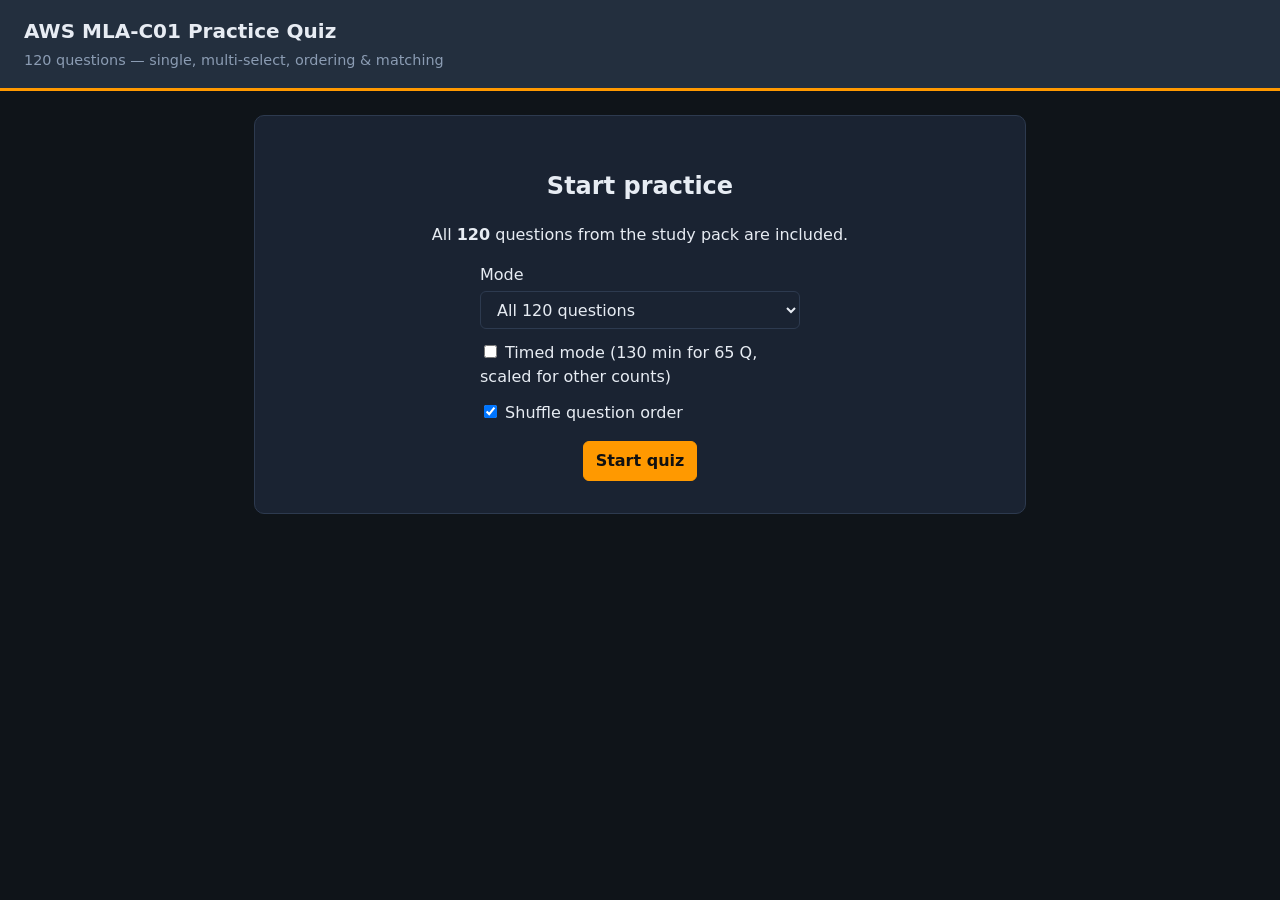
==== commit 1a2d81e5: "Integrate Greciano Notion study guide and expand practice bank. Add Notion crosswalk and supplementa" ====
--- a/quiz.html
+++ b/quiz.html
@@ -126,7 +126,7 @@
 <body>
   <header>
     <h1>AWS MLA-C01 Practice Quiz</h1>
-    <p>100 questions — single, multi-select, ordering & matching</p>
+    <p>120 questions — single, multi-select, ordering & matching</p>
     <div class="toolbar" id="header-tools" style="display:none">
       <span class="timer" id="timer"></span>
       <span id="counter"></span>
@@ -136,11 +136,11 @@
   <main>
     <div id="start-screen" class="card">
       <h2>Start practice</h2>
-      <p>All <strong>100</strong> questions from the study pack are included.</p>
+      <p>All <strong>120</strong> questions from the study pack are included.</p>
       <div style="display:flex;flex-direction:column;gap:0.75rem;max-width:320px;margin:1rem auto;text-align:left">
         <label>Mode
           <select id="mode-select" style="width:100%;margin-top:0.25rem">
-            <option value="all">All 100 questions</option>
+            <option value="all">All 120 questions</option>
             <option value="exam">Exam simulation (65 random)</option>
             <option value="domain">By domain</option>
           </select>
@@ -177,7 +177,7 @@
     </div>
   </main>
   <script>
-    const ALL_QUESTIONS = [{"id": 1, "domain": "D1", "type": "single", "stem": "A fintech stores 5 TB of transaction data in S3 as CSV. Training jobs read the same columns repeatedly. What is the MOST cost-effective format change to improve training I/O?", "options": {"A": "Convert to JSON lines", "B": "Convert to Apache Parquet", "C": "Store as Avro only in Kinesis", "D": "Duplicate data in DynamoDB"}, "correct": ["B"], "explanation": "Parquet is columnar and compressed, reducing scan cost and SageMaker training time for tabular ML.", "wrongWhy": {"A": "JSON is row-oriented and verbose for analytics.", "C": "Avro is valid but Parquet dominates S3 analytics ML.", "D": "DynamoDB wrong for bulk training scans."}}, {"id": 2, "domain": "D1", "type": "multi", "stem": "A company needs low-latency feature retrieval at inference AND batch features for nightly retraining. Which TWO capabilities should they implement? (Select TWO)", "options": {"A": "SageMaker Feature Store online store for real-time inference lookups", "B": "Amazon Athena as the sole feature serving layer", "C": "Amazon Kinesis Data Firehose to replace feature storage", "D": "SageMaker Feature Store offline store for batch training pipelines", "E": "AWS Glue DataBrew only, with no feature persistence layer"}, "correct": ["A", "D"], "explanation": "Feature Store online + offline stores give consistent features for inference and batch retraining—the canonical exam pattern.", "wrongWhy": {"B": "Athena queries data but is not a feature serving layer.", "C": "Firehose ingests streams, not feature management.", "E": "DataBrew prepares data but not serve features at inference."}}, {"id": 3, "domain": "D1", "type": "single", "stem": "A team must visually profile, clean, and transform data without writing Spark code. Which service should they choose?", "options": {"A": "AWS Glue DataBrew", "B": "AWS Batch", "C": "Amazon EMR only", "D": "AWS Lambda exclusively"}, "correct": ["A"], "explanation": "DataBrew is the visual data preparation service.", "wrongWhy": {"B": "Batch runs jobs but no visual prep.", "C": "EMR needs Spark coding.", "D": "Lambda limited for large transforms."}}, {"id": 4, "domain": "D1", "type": "single", "stem": "Before training a credit model, engineers must detect if one demographic has disproportionately fewer positive labels. Which metric/tool pair is appropriate?", "options": {"A": "RMSE with Debugger", "B": "Difference in Proportions of Labels (DPL) with SageMaker Clarify", "C": "ROC-AUC with Model Monitor", "D": "RMSE with Ground Truth"}, "correct": ["B"], "explanation": "DPL is a pre-training bias metric; Clarify detects label proportion bias.", "wrongWhy": {"A": "RMSE is regression metric.", "C": "Model Monitor is post-deployment.", "D": "Ground Truth labels data."}}, {"id": 5, "domain": "D1", "type": "single", "stem": "Real-time clickstream events must be ingested for feature computation with custom consumers. Which service?", "options": {"A": "Kinesis Data Firehose", "B": "Kinesis Data Streams", "C": "AWS DataSync", "D": "Amazon SQS only"}, "correct": ["B"], "explanation": "Streams allows custom real-time consumers; Firehose is fully managed delivery.", "wrongWhy": {"A": "Firehose not for custom consumer logic.", "C": "DataSync is migration.", "D": "SQS not primary stream ingest."}}, {"id": 6, "domain": "D1", "type": "single", "stem": "A healthcare company must identify PHI in S3 buckets automatically. Which service?", "options": {"A": "AWS Macie", "B": "Amazon Rekognition", "C": "AWS WAF", "D": "Amazon GuardDuty"}, "correct": ["A"], "explanation": "Macie discovers sensitive data including PII/PHI patterns in S3.", "wrongWhy": {"B": "Rekognition is vision.", "C": "WAF protects web apps.", "D": "GuardDuty is threat detection."}}, {"id": 7, "domain": "D1", "type": "ordering", "stem": "Order the steps to prepare data for SageMaker training from raw S3 CSV:", "options": {"1": "Register features in Feature Store", "2": "Ingest and validate schema", "3": "Split train/validation/test", "4": "Transform and engineer features"}, "correct": ["2", "4", "3", "1"], "explanation": "Ingest/validate → transform → split → optional Feature Store registration for reuse.", "wrongWhy": {}}, {"id": 8, "domain": "D1", "type": "single", "stem": "A labeling project needs human annotators with workflow quality control for image bounding boxes. Best choice?", "options": {"A": "SageMaker Ground Truth", "B": "Amazon Polly", "C": "Amazon Translate", "D": "AWS CloudFormation"}, "correct": ["A"], "explanation": "Ground Truth manages labeling workflows at scale.", "wrongWhy": {"B": "Polly is text-to-speech.", "C": "Translate is language.", "D": "CloudFormation is IaC."}}, {"id": 9, "domain": "D1", "type": "single", "stem": "Class imbalance causes poor recall on minority class. Which approach is MOST appropriate?", "options": {"A": "Use accuracy as sole metric", "B": "Apply stratified sampling and consider oversampling/SMOTE-class techniques", "C": "Remove minority class", "D": "Disable validation"}, "correct": ["B"], "explanation": "Stratified splits and resampling address imbalance; accuracy alone misleads.", "wrongWhy": {"A": "Accuracy misleading.", "C": "Removes critical class.", "D": "Validation required."}}, {"id": 10, "domain": "D1", "type": "single", "stem": "Training data must be mounted with POSIX semantics across multiple training instances. Which storage?", "options": {"A": "Amazon S3 standard", "B": "Amazon EFS", "C": "Amazon Glacier", "D": "AWS Snowball Edge only"}, "correct": ["B"], "explanation": "EFS provides shared POSIX file system for multi-node training.", "wrongWhy": {"A": "S3 object not POSIX mount.", "C": "Glacier archival.", "D": "Snowball migration device."}}, {"id": 11, "domain": "D1", "type": "single", "stem": "Which service helps validate data quality rules in ML pipelines?", "options": {"A": "AWS Glue Data Quality", "B": "Amazon Macie", "C": "AWS CloudTrail", "D": "Amazon Rekognition"}, "correct": ["A"], "explanation": "Validating rules on datasets in pipelines", "wrongWhy": {"B": "Macie finds sensitive data, not pipeline quality rules.", "C": "CloudTrail audits API calls.", "D": "Rekognition is computer vision."}}, {"id": 12, "domain": "D1", "type": "single", "stem": "A team must combine batch data from Amazon RDS and Amazon S3 for ETL at scale. Best approach?", "options": {"A": "Amazon Athena only", "B": "AWS Glue or Amazon EMR with Spark", "C": "Amazon SNS", "D": "AWS Lambda only"}, "correct": ["B"], "explanation": "AWS Glue or EMR Spark", "wrongWhy": {"A": "Athena queries but does not orchestrate large multi-source ETL.", "C": "SNS is messaging.", "D": "Lambda alone is poor for large batch ETL."}}, {"id": 13, "domain": "D1", "type": "single", "stem": "ML model artifacts in S3 must use customer-managed encryption keys. What should you configure?", "options": {"A": "SSE-S3 only", "B": "Public bucket ACL", "C": "SSE-KMS with CMK", "D": "Disable encryption"}, "correct": ["C"], "explanation": "SSE-KMS", "wrongWhy": {"A": "SSE-S3 does not use customer-managed KMS CMK.", "B": "Public buckets violate security best practices.", "D": "Encryption required for compliance scenarios."}}, {"id": 14, "domain": "D1", "type": "multi", "stem": "Select TWO services suitable for streaming ETL into Amazon S3 (Select TWO).", "options": {"A": "Amazon Kinesis Data Firehose", "B": "Amazon S3 Glacier", "C": "Amazon Managed Service for Apache Flink", "D": "Amazon Route 53", "E": "AWS Snowball"}, "correct": ["A", "C"], "explanation": "Firehose delivers streams to S3; Managed Flink processes streams with stateful ETL.", "wrongWhy": {"B": "Glacier is archival.", "D": "Route 53 is DNS.", "E": "Snowball is offline migration."}}, {"id": 15, "domain": "D1", "type": "single", "stem": "A fraud model flags many uncertain predictions. How reduce labeling cost while keeping quality?", "options": {"A": "Delete all uncertain predictions", "B": "Train without labels", "C": "Disable model monitoring", "D": "Amazon Augmented AI (A2I) human review loops"}, "correct": ["D"], "explanation": "Amazon A2I human review loops", "wrongWhy": {"A": "Throws away valuable edge cases.", "B": "Supervised problems need labels.", "C": "Monitoring does not solve labeling."}}, {"id": 16, "domain": "D2", "type": "single", "stem": "Systematic HPO with Bayesian search:", "options": {"A": "SageMaker Automatic Model Tuning", "B": "Option B", "C": "Option C", "D": "Option D"}, "correct": ["A"], "explanation": "SageMaker Automatic Model Tuning", "wrongWhy": {}}, {"id": 17, "domain": "D2", "type": "single", "stem": "Training loss flat but gradients vanishing:", "options": {"A": "Option A placeholder", "B": "SageMaker Debugger", "C": "Option C", "D": "Option D"}, "correct": ["B"], "explanation": "SageMaker Debugger", "wrongWhy": {}}, {"id": 18, "domain": "D2", "type": "single", "stem": "No ML team; need image label detection API:", "options": {"A": "Option A placeholder", "B": "Option B", "C": "Amazon Rekognition", "D": "Option D"}, "correct": ["C"], "explanation": "Amazon Rekognition", "wrongWhy": {}}, {"id": 19, "domain": "D2", "type": "single", "stem": "Version models and require approval before prod:", "options": {"A": "Option A placeholder", "B": "Option B", "C": "Option C", "D": "SageMaker Model Registry"}, "correct": ["D"], "explanation": "SageMaker Model Registry", "wrongWhy": {}}, {"id": 20, "domain": "D2", "type": "single", "stem": "Imbalanced fraud detection metric emphasis:", "options": {"A": "F1, precision, recall", "B": "Option B", "C": "Option C", "D": "Option D"}, "correct": ["A"], "explanation": "F1, precision, recall", "wrongWhy": {}}, {"id": 21, "domain": "D2", "type": "multi", "stem": "A team needs foundation-model text generation with minimal ML infrastructure operations. Select TWO.", "options": {"A": "Train GPT from scratch on EC2", "B": "Amazon Bedrock", "C": "Amazon SageMaker JumpStart foundation models", "D": "AWS Snowcone", "E": "Amazon EBS snapshots"}, "correct": ["B", "C"], "explanation": "Bedrock and JumpStart provide FMs without building training clusters from scratch.", "wrongWhy": {"A": "High ops and cost.", "D": "Edge migration device.", "E": "Block storage snapshots unrelated."}}, {"id": 22, "domain": "D2", "type": "single", "stem": "Compare new model safely without user impact:", "options": {"A": "Option A placeholder", "B": "Shadow production variant", "C": "Option C", "D": "Option D"}, "correct": ["B"], "explanation": "Shadow production variant", "wrongWhy": {}}, {"id": 23, "domain": "D2", "type": "single", "stem": "Custom PyTorch training on SageMaker:", "options": {"A": "Option A placeholder", "B": "Option B", "C": "Script mode with ECR inference container", "D": "Option D"}, "correct": ["C"], "explanation": "Script mode with ECR inference container", "wrongWhy": {}}, {"id": 24, "domain": "D2", "type": "single", "stem": "Tabular classification default built-in often:", "options": {"A": "Option A placeholder", "B": "Option B", "C": "Option C", "D": "XGBoost"}, "correct": ["D"], "explanation": "XGBoost", "wrongWhy": {}}, {"id": 25, "domain": "D2", "type": "single", "stem": "Explain feature impact on predictions:", "options": {"A": "Clarify SHAP", "B": "Option B", "C": "Option C", "D": "Option D"}, "correct": ["A"], "explanation": "Clarify SHAP", "wrongWhy": {}}, {"id": 26, "domain": "D2", "type": "single", "stem": "Overfitting remedy:", "options": {"A": "Option A placeholder", "B": "Regularization and more validation data", "C": "Option C", "D": "Option D"}, "correct": ["B"], "explanation": "Regularization and more validation data", "wrongWhy": {}}, {"id": 27, "domain": "D2", "type": "single", "stem": "Document entity extraction without custom NLP:", "options": {"A": "Option A placeholder", "B": "Option B", "C": "Amazon Comprehend", "D": "Option D"}, "correct": ["C"], "explanation": "Amazon Comprehend", "wrongWhy": {}}, {"id": 28, "domain": "D2", "type": "single", "stem": "Autopilot vs AMT:", "options": {"A": "Option A placeholder", "B": "Option B", "C": "Option C", "D": "Autopilot AutoML end-to-end; AMT tunes your estimator"}, "correct": ["D"], "explanation": "Autopilot AutoML end-to-end; AMT tunes your estimator", "wrongWhy": {}}, {"id": 29, "domain": "D3", "type": "single", "stem": "Intermittent predictions no instance management:", "options": {"A": "Serverless inference", "B": "Option B", "C": "Option C", "D": "Option D"}, "correct": ["A"], "explanation": "Serverless inference", "wrongWhy": {}}, {"id": 30, "domain": "D3", "type": "single", "stem": "100GB images queued long inference:", "options": {"A": "Option A placeholder", "B": "Async endpoint", "C": "Option C", "D": "Option D"}, "correct": ["B"], "explanation": "Async endpoint", "wrongWhy": {}}, {"id": 31, "domain": "D3", "type": "single", "stem": "Score 10M records offline:", "options": {"A": "Option A placeholder", "B": "Option B", "C": "Batch Transform", "D": "Option D"}, "correct": ["C"], "explanation": "Batch Transform", "wrongWhy": {}}, {"id": 32, "domain": "D3", "type": "single", "stem": "Native ML CI/CD DAG on SageMaker:", "options": {"A": "Option A placeholder", "B": "Option B", "C": "Option C", "D": "SageMaker Pipelines"}, "correct": ["D"], "explanation": "SageMaker Pipelines", "wrongWhy": {}}, {"id": 33, "domain": "D3", "type": "single", "stem": "Gradual production traffic to new model:", "options": {"A": "Canary deployment", "B": "Option B", "C": "Option C", "D": "Option D"}, "correct": ["A"], "explanation": "Canary deployment", "wrongWhy": {}}, {"id": 34, "domain": "D3", "type": "multi", "stem": "Select TWO resources commonly used to build and store container images for SageMaker custom inference (Select TWO).", "options": {"A": "Amazon ECR", "B": "AWS CodeBuild", "C": "Amazon S3 Glacier only", "D": "Amazon DynamoDB", "E": "Amazon Route 53"}, "correct": ["A", "B"], "explanation": "ECR stores container images; CodeBuild often builds and pushes images in CI/CD pipelines.", "wrongWhy": {"C": "Glacier not for container registry.", "D": "DynamoDB is NoSQL.", "E": "DNS service."}}, {"id": 35, "domain": "D3", "type": "single", "stem": "Edge device optimized model:", "options": {"A": "Option A placeholder", "B": "SageMaker Neo", "C": "Option C", "D": "Option D"}, "correct": ["B"], "explanation": "SageMaker Neo", "wrongWhy": {}}, {"id": 36, "domain": "D3", "type": "single", "stem": "Right-size inference instances:", "options": {"A": "Option A placeholder", "B": "Option B", "C": "Inference Recommender", "D": "Option D"}, "correct": ["C"], "explanation": "Inference Recommender", "wrongWhy": {}}, {"id": 37, "domain": "D3", "type": "single", "stem": "Multi-model on one GPU endpoint:", "options": {"A": "Option A placeholder", "B": "Option B", "C": "Option C", "D": "Multi-model endpoint"}, "correct": ["D"], "explanation": "Multi-model endpoint", "wrongWhy": {}}, {"id": 38, "domain": "D3", "type": "single", "stem": "Trigger pipeline on git commit:", "options": {"A": "CodePipeline integrated with SageMaker", "B": "Option B", "C": "Option C", "D": "Option D"}, "correct": ["A"], "explanation": "CodePipeline integrated with SageMaker", "wrongWhy": {}}, {"id": 39, "domain": "D3", "type": "single", "stem": "Private subnet inference no public internet:", "options": {"A": "Option A placeholder", "B": "VPC config with endpoints", "C": "Option C", "D": "Option D"}, "correct": ["B"], "explanation": "VPC config with endpoints", "wrongWhy": {}}, {"id": 40, "domain": "D3", "type": "single", "stem": "Orchestrate enterprise Airflow:", "options": {"A": "Option A placeholder", "B": "Option B", "C": "Amazon MWAA", "D": "Option D"}, "correct": ["C"], "explanation": "Amazon MWAA", "wrongWhy": {}}, {"id": 41, "domain": "D4", "type": "single", "stem": "Feature distribution shift in production:", "options": {"A": "Option A placeholder", "B": "Option B", "C": "Option C", "D": "Model Monitor data quality"}, "correct": ["D"], "explanation": "Model Monitor data quality", "wrongWhy": {}}, {"id": 42, "domain": "D4", "type": "single", "stem": "Audit API calls for model deployment:", "options": {"A": "CloudTrail", "B": "Option B", "C": "Option C", "D": "Option D"}, "correct": ["A"], "explanation": "CloudTrail", "wrongWhy": {}}, {"id": 43, "domain": "D4", "type": "single", "stem": "Alert when ML spend exceeds budget:", "options": {"A": "Option A placeholder", "B": "AWS Budgets", "C": "Option C", "D": "Option D"}, "correct": ["B"], "explanation": "AWS Budgets", "wrongWhy": {}}, {"id": 44, "domain": "D4", "type": "single", "stem": "Least privilege SageMaker access:", "options": {"A": "Option A placeholder", "B": "Option B", "C": "IAM role scoped to resources", "D": "Option D"}, "correct": ["C"], "explanation": "IAM role scoped to resources", "wrongWhy": {}}, {"id": 45, "domain": "D4", "type": "single", "stem": "Auto retrain on drift:", "options": {"A": "Option A placeholder", "B": "Option B", "C": "Option C", "D": "EventBridge + SageMaker Pipeline"}, "correct": ["D"], "explanation": "EventBridge + SageMaker Pipeline", "wrongWhy": {}}, {"id": 46, "domain": "D4", "type": "single", "stem": "Production A/B traffic split:", "options": {"A": "Production variants weights", "B": "Option B", "C": "Option C", "D": "Option D"}, "correct": ["A"], "explanation": "Production variants weights", "wrongWhy": {}}, {"id": 47, "domain": "D4", "type": "multi", "stem": "Select TWO approaches to reduce SageMaker training cost while maintaining recoverability (Select TWO).", "options": {"A": "Managed Spot Training with S3 checkpointing", "B": "Always use largest On-Demand instance", "C": "Disable all logging", "D": "Use Spot Instances without checkpoints", "E": "Right-size instance family for workload"}, "correct": ["A", "E"], "explanation": "Spot + checkpoints saves money with fault tolerance; rightsizing avoids overpayment.", "wrongWhy": {"B": "Oversized instances waste money.", "C": "Logging needed for ops.", "D": "Spot without checkpoints loses progress on interrupt."}}, {"id": 48, "domain": "D4", "type": "single", "stem": "Inference latency dashboards:", "options": {"A": "Option A placeholder", "B": "CloudWatch metrics and alarms", "C": "Option C", "D": "Option D"}, "correct": ["B"], "explanation": "CloudWatch metrics and alarms", "wrongWhy": {}}, {"id": 49, "domain": "D4", "type": "single", "stem": "Analyze spend by team tag:", "options": {"A": "Option A placeholder", "B": "Option B", "C": "Cost Explorer", "D": "Option D"}, "correct": ["C"], "explanation": "Cost Explorer", "wrongWhy": {}}, {"id": 50, "domain": "D4", "type": "single", "stem": "Model Monitor prerequisite:", "options": {"A": "Option A placeholder", "B": "Option B", "C": "Option C", "D": "Baseline statistics"}, "correct": ["D"], "explanation": "Baseline statistics", "wrongWhy": {}}, {"id": 51, "domain": "D1", "type": "single", "stem": "A startup merges clickstream (Kinesis) and customer profiles (S3 Parquet) daily. Least ops merge at scale?", "options": {"A": "Incorrect option A", "B": "AWS Glue ETL job", "C": "Incorrect option C", "D": "Incorrect option D"}, "correct": ["B"], "explanation": "AWS Glue ETL job", "wrongWhy": {"A": "Not the best AWS choice for this scenario.", "C": "Not the best AWS choice for this scenario.", "D": "Not the best AWS choice for this scenario."}}, {"id": 52, "domain": "D1", "type": "single", "stem": "Data scientist needs repeatable visual recipes exported to pipeline.", "options": {"A": "Incorrect option A", "B": "Incorrect option B", "C": "SageMaker Data Wrangler", "D": "Incorrect option D"}, "correct": ["C"], "explanation": "SageMaker Data Wrangler", "wrongWhy": {"A": "Not the best AWS choice for this scenario.", "B": "Not the best AWS choice for this scenario.", "D": "Not the best AWS choice for this scenario."}}, {"id": 53, "domain": "D1", "type": "single", "stem": "Governed data lake table access across accounts.", "options": {"A": "Incorrect option A", "B": "Incorrect option B", "C": "Incorrect option C", "D": "AWS Lake Formation"}, "correct": ["D"], "explanation": "AWS Lake Formation", "wrongWhy": {"A": "Not the best AWS choice for this scenario.", "B": "Not the best AWS choice for this scenario.", "C": "Not the best AWS choice for this scenario."}}, {"id": 54, "domain": "D1", "type": "multi", "stem": "Select TWO practices that help address selection bias before training (Select TWO).", "options": {"A": "Collect representative production samples", "B": "Use only the easiest examples", "C": "Stratified train/validation split", "D": "Remove all validation data", "E": "Disable random seed"}, "correct": ["A", "C"], "explanation": "Representative sampling and stratified splits reduce selection bias impact.", "wrongWhy": {"B": "Biases model further.", "D": "Validation required.", "E": "Seeds help reproducibility."}}, {"id": 55, "domain": "D2", "type": "single", "stem": "Regression house prices; metric penalizes large errors.", "options": {"A": "RMSE", "B": "Incorrect option B", "C": "Incorrect option C", "D": "Incorrect option D"}, "correct": ["A"], "explanation": "RMSE", "wrongWhy": {"B": "Not the best AWS choice for this scenario.", "C": "Not the best AWS choice for this scenario.", "D": "Not the best AWS choice for this scenario."}}, {"id": 56, "domain": "D2", "type": "single", "stem": "Distributed training wall-clock reduction.", "options": {"A": "Incorrect option A", "B": "SageMaker distributed training jobs", "C": "Incorrect option C", "D": "Incorrect option D"}, "correct": ["B"], "explanation": "SageMaker distributed training jobs", "wrongWhy": {"A": "Not the best AWS choice for this scenario.", "C": "Not the best AWS choice for this scenario.", "D": "Not the best AWS choice for this scenario."}}, {"id": 57, "domain": "D2", "type": "single", "stem": "Speech commands to text without custom model.", "options": {"A": "Incorrect option A", "B": "Incorrect option B", "C": "Amazon Transcribe", "D": "Incorrect option D"}, "correct": ["C"], "explanation": "Amazon Transcribe", "wrongWhy": {"A": "Not the best AWS choice for this scenario.", "B": "Not the best AWS choice for this scenario.", "D": "Not the best AWS choice for this scenario."}}, {"id": 58, "domain": "D2", "type": "single", "stem": "Track 50 experiments hyperparameters metrics.", "options": {"A": "Incorrect option A", "B": "Incorrect option B", "C": "Incorrect option C", "D": "SageMaker Experiments"}, "correct": ["D"], "explanation": "SageMaker Experiments", "wrongWhy": {"A": "Not the best AWS choice for this scenario.", "B": "Not the best AWS choice for this scenario.", "C": "Not the best AWS choice for this scenario."}}, {"id": 59, "domain": "D2", "type": "single", "stem": "Early stopping criteria based on validation AUC plateau.", "options": {"A": "Built into estimator/AMT early stopping", "B": "Incorrect option B", "C": "Incorrect option C", "D": "Incorrect option D"}, "correct": ["A"], "explanation": "Built into estimator/AMT early stopping", "wrongWhy": {"B": "Not the best AWS choice for this scenario.", "C": "Not the best AWS choice for this scenario.", "D": "Not the best AWS choice for this scenario."}}, {"id": 60, "domain": "D3", "type": "single", "stem": "Steady 50ms p99 latency high QPS.", "options": {"A": "Incorrect option A", "B": "Real-time endpoint with auto scaling", "C": "Incorrect option C", "D": "Incorrect option D"}, "correct": ["B"], "explanation": "Real-time endpoint with auto scaling", "wrongWhy": {"A": "Not the best AWS choice for this scenario.", "C": "Not the best AWS choice for this scenario.", "D": "Not the best AWS choice for this scenario."}}, {"id": 61, "domain": "D3", "type": "single", "stem": "IaC provision SageMaker Studio domain.", "options": {"A": "Incorrect option A", "B": "Incorrect option B", "C": "CloudFormation or CDK", "D": "Incorrect option D"}, "correct": ["C"], "explanation": "CloudFormation or CDK", "wrongWhy": {"A": "Not the best AWS choice for this scenario.", "B": "Not the best AWS choice for this scenario.", "D": "Not the best AWS choice for this scenario."}}, {"id": 62, "domain": "D3", "type": "single", "stem": "Blue/green at application layer with EC2.", "options": {"A": "Incorrect option A", "B": "Incorrect option B", "C": "Incorrect option C", "D": "CodeDeploy"}, "correct": ["D"], "explanation": "CodeDeploy", "wrongWhy": {"A": "Not the best AWS choice for this scenario.", "B": "Not the best AWS choice for this scenario.", "C": "Not the best AWS choice for this scenario."}}, {"id": 63, "domain": "D3", "type": "single", "stem": "Schedule weekly retrain Sunday 2am.", "options": {"A": "EventBridge cron rule to Pipeline", "B": "Incorrect option B", "C": "Incorrect option C", "D": "Incorrect option D"}, "correct": ["A"], "explanation": "EventBridge cron rule to Pipeline", "wrongWhy": {"B": "Not the best AWS choice for this scenario.", "C": "Not the best AWS choice for this scenario.", "D": "Not the best AWS choice for this scenario."}}, {"id": 64, "domain": "D3", "type": "matching", "stem": "Match each deployment need to the best SageMaker inference option.", "options": {"prompts": ["Steady low latency at high QPS", "Offline scoring of millions of rows", "Intermittent traffic, minimal fleet management"], "choices": ["Real-time endpoint with auto scaling", "Batch Transform", "Serverless inference"]}, "correct": ["Real-time endpoint with auto scaling", "Batch Transform", "Serverless inference"], "explanation": "Real-time for SLA; Batch for bulk offline; Serverless for bursty/intermittent.", "wrongWhy": {}}, {"id": 65, "domain": "D4", "type": "single", "stem": "Prediction bias drift across facets.", "options": {"A": "Incorrect option A", "B": "Model Monitor bias drift", "C": "Incorrect option C", "D": "Incorrect option D"}, "correct": ["B"], "explanation": "Model Monitor bias drift", "wrongWhy": {"A": "Not the best AWS choice for this scenario.", "C": "Not the best AWS choice for this scenario.", "D": "Not the best AWS choice for this scenario."}}, {"id": 66, "domain": "D4", "type": "single", "stem": "Trace microservice inference latency.", "options": {"A": "Incorrect option A", "B": "Incorrect option B", "C": "AWS X-Ray", "D": "Incorrect option D"}, "correct": ["C"], "explanation": "AWS X-Ray", "wrongWhy": {"A": "Not the best AWS choice for this scenario.", "B": "Not the best AWS choice for this scenario.", "D": "Not the best AWS choice for this scenario."}}, {"id": 67, "domain": "D4", "type": "single", "stem": "Rightsize EC2 training instances from utilization.", "options": {"A": "Incorrect option A", "B": "Incorrect option B", "C": "Incorrect option C", "D": "AWS Compute Optimizer"}, "correct": ["D"], "explanation": "AWS Compute Optimizer", "wrongWhy": {"A": "Not the best AWS choice for this scenario.", "B": "Not the best AWS choice for this scenario.", "C": "Not the best AWS choice for this scenario."}}, {"id": 68, "domain": "D4", "type": "single", "stem": "Encrypt model artifacts at rest S3.", "options": {"A": "SSE-KMS", "B": "Incorrect option B", "C": "Incorrect option C", "D": "Incorrect option D"}, "correct": ["A"], "explanation": "SSE-KMS", "wrongWhy": {"B": "Not the best AWS choice for this scenario.", "C": "Not the best AWS choice for this scenario.", "D": "Not the best AWS choice for this scenario."}}, {"id": 69, "domain": "D4", "type": "single", "stem": "Deny public S3 model bucket access.", "options": {"A": "Incorrect option A", "B": "Bucket policy Block Public Access + IAM", "C": "Incorrect option C", "D": "Incorrect option D"}, "correct": ["B"], "explanation": "Bucket policy Block Public Access + IAM", "wrongWhy": {"A": "Not the best AWS choice for this scenario.", "C": "Not the best AWS choice for this scenario.", "D": "Not the best AWS choice for this scenario."}}, {"id": 70, "domain": "D1", "type": "single", "stem": "Athena appropriate when?", "options": {"A": "Incorrect option A", "B": "Incorrect option B", "C": "Ad-hoc SQL analytics on S3 without loading cluster", "D": "Incorrect option D"}, "correct": ["C"], "explanation": "Ad-hoc SQL analytics on S3 without loading cluster", "wrongWhy": {"A": "Not the best AWS choice for this scenario.", "B": "Not the best AWS choice for this scenario.", "D": "Not the best AWS choice for this scenario."}}, {"id": 71, "domain": "D2", "type": "single", "stem": "Personalize used for?", "options": {"A": "Incorrect option A", "B": "Incorrect option B", "C": "Incorrect option C", "D": "Real-time recommendation campaigns"}, "correct": ["D"], "explanation": "Real-time recommendation campaigns", "wrongWhy": {"A": "Not the best AWS choice for this scenario.", "B": "Not the best AWS choice for this scenario.", "C": "Not the best AWS choice for this scenario."}}, {"id": 72, "domain": "D2", "type": "single", "stem": "Textract used for?", "options": {"A": "Extract tables/text from PDF scans", "B": "Incorrect option B", "C": "Incorrect option C", "D": "Incorrect option D"}, "correct": ["A"], "explanation": "Extract tables/text from PDF scans", "wrongWhy": {"B": "Not the best AWS choice for this scenario.", "C": "Not the best AWS choice for this scenario.", "D": "Not the best AWS choice for this scenario."}}, {"id": 73, "domain": "D3", "type": "single", "stem": "Lambda best in ML pipeline for?", "options": {"A": "Incorrect option A", "B": "Lightweight preprocessing trigger", "C": "Incorrect option C", "D": "Incorrect option D"}, "correct": ["B"], "explanation": "Lightweight preprocessing trigger", "wrongWhy": {"A": "Not the best AWS choice for this scenario.", "C": "Not the best AWS choice for this scenario.", "D": "Not the best AWS choice for this scenario."}}, {"id": 74, "domain": "D3", "type": "single", "stem": "Heavy GPU BERT inference 24/7.", "options": {"A": "Incorrect option A", "B": "Incorrect option B", "C": "Real-time GPU endpoint not Lambda", "D": "Incorrect option D"}, "correct": ["C"], "explanation": "Real-time GPU endpoint not Lambda", "wrongWhy": {"A": "Not the best AWS choice for this scenario.", "B": "Not the best AWS choice for this scenario.", "D": "Not the best AWS choice for this scenario."}}, {"id": 75, "domain": "D4", "type": "single", "stem": "CloudWatch vs CloudTrail for error logs?", "options": {"A": "Incorrect option A", "B": "Incorrect option B", "C": "Incorrect option C", "D": "CloudWatch Logs for application logs"}, "correct": ["D"], "explanation": "CloudWatch Logs for application logs", "wrongWhy": {"A": "Not the best AWS choice for this scenario.", "B": "Not the best AWS choice for this scenario.", "C": "Not the best AWS choice for this scenario."}}, {"id": 76, "domain": "D1", "type": "single", "stem": "Firehose delivers to?", "options": {"A": "S3, Redshift, OpenSearch destinations", "B": "Incorrect option B", "C": "Incorrect option C", "D": "Incorrect option D"}, "correct": ["A"], "explanation": "S3, Redshift, OpenSearch destinations", "wrongWhy": {"B": "Not the best AWS choice for this scenario.", "C": "Not the best AWS choice for this scenario.", "D": "Not the best AWS choice for this scenario."}}, {"id": 77, "domain": "D2", "type": "single", "stem": "Precision low recall high means?", "options": {"A": "Incorrect option A", "B": "Many false positives among predicted positives", "C": "Incorrect option C", "D": "Incorrect option D"}, "correct": ["B"], "explanation": "Many false positives among predicted positives", "wrongWhy": {"A": "Not the best AWS choice for this scenario.", "C": "Not the best AWS choice for this scenario.", "D": "Not the best AWS choice for this scenario."}}, {"id": 78, "domain": "D2", "type": "single", "stem": "Ensemble stacking improves?", "options": {"A": "Incorrect option A", "B": "Incorrect option B", "C": "Predictive performance combining models", "D": "Incorrect option D"}, "correct": ["C"], "explanation": "Predictive performance combining models", "wrongWhy": {"A": "Not the best AWS choice for this scenario.", "B": "Not the best AWS choice for this scenario.", "D": "Not the best AWS choice for this scenario."}}, {"id": 79, "domain": "D3", "type": "single", "stem": "Pipeline step fails metric <0.8 accuracy.", "options": {"A": "Incorrect option A", "B": "Incorrect option B", "C": "Incorrect option C", "D": "Conditional step stops promotion"}, "correct": ["D"], "explanation": "Conditional step stops promotion", "wrongWhy": {"A": "Not the best AWS choice for this scenario.", "B": "Not the best AWS choice for this scenario.", "C": "Not the best AWS choice for this scenario."}}, {"id": 80, "domain": "D4", "type": "single", "stem": "Trusted Advisor helps?", "options": {"A": "Cost and performance recommendations", "B": "Incorrect option B", "C": "Incorrect option C", "D": "Incorrect option D"}, "correct": ["A"], "explanation": "Cost and performance recommendations", "wrongWhy": {"B": "Not the best AWS choice for this scenario.", "C": "Not the best AWS choice for this scenario.", "D": "Not the best AWS choice for this scenario."}}, {"id": 81, "domain": "D1", "type": "single", "stem": "Case: Bank ingests daily Parquet to S3, needs GDPR PII scan before Feature Store. First step?", "options": {"A": "Incorrect option A", "B": "Macie scan then transform", "C": "Incorrect option C", "D": "Incorrect option D"}, "correct": ["B"], "explanation": "Macie scan then transform", "wrongWhy": {}}, {"id": 82, "domain": "D2", "type": "single", "stem": "Case: Startup needs chatbot FM quickly.", "options": {"A": "Incorrect option A", "B": "Incorrect option B", "C": "Amazon Bedrock", "D": "Incorrect option D"}, "correct": ["C"], "explanation": "Amazon Bedrock", "wrongWhy": {}}, {"id": 83, "domain": "D3", "type": "single", "stem": "Case: Mobile app 2x/day batch user churn scores.", "options": {"A": "Incorrect option A", "B": "Incorrect option B", "C": "Incorrect option C", "D": "Batch Transform"}, "correct": ["D"], "explanation": "Batch Transform", "wrongWhy": {}}, {"id": 84, "domain": "D4", "type": "single", "stem": "Case: Model accuracy dropped after marketing campaign changed user mix.", "options": {"A": "Detect data drift retrain pipeline", "B": "Incorrect option B", "C": "Incorrect option C", "D": "Incorrect option D"}, "correct": ["A"], "explanation": "Detect data drift retrain pipeline", "wrongWhy": {}}, {"id": 85, "domain": "D1", "type": "single", "stem": "One-hot encoding risk with high cardinality?", "options": {"A": "Incorrect option A", "B": "Sparse high-dimensional features", "C": "Incorrect option C", "D": "Incorrect option D"}, "correct": ["B"], "explanation": "Sparse high-dimensional features", "wrongWhy": {"A": "Not the best AWS choice for this scenario.", "C": "Not the best AWS choice for this scenario.", "D": "Not the best AWS choice for this scenario."}}, {"id": 86, "domain": "D2", "type": "single", "stem": "L2 regularization primarily prevents?", "options": {"A": "Incorrect option A", "B": "Incorrect option B", "C": "Large weights overfitting", "D": "Incorrect option D"}, "correct": ["C"], "explanation": "Large weights overfitting", "wrongWhy": {"A": "Not the best AWS choice for this scenario.", "B": "Not the best AWS choice for this scenario.", "D": "Not the best AWS choice for this scenario."}}, {"id": 87, "domain": "D3", "type": "single", "stem": "ECR image scan failure blocks deploy because?", "options": {"A": "Incorrect option A", "B": "Incorrect option B", "C": "Incorrect option C", "D": "Security compliance in CI/CD"}, "correct": ["D"], "explanation": "Security compliance in CI/CD", "wrongWhy": {"A": "Not the best AWS choice for this scenario.", "B": "Not the best AWS choice for this scenario.", "C": "Not the best AWS choice for this scenario."}}, {"id": 88, "domain": "D4", "type": "single", "stem": "Savings Plans benefit?", "options": {"A": "Flexible compute savings commitment", "B": "Incorrect option B", "C": "Incorrect option C", "D": "Incorrect option D"}, "correct": ["A"], "explanation": "Flexible compute savings commitment", "wrongWhy": {"B": "Not the best AWS choice for this scenario.", "C": "Not the best AWS choice for this scenario.", "D": "Not the best AWS choice for this scenario."}}, {"id": 89, "domain": "D1", "type": "single", "stem": "Mechanical Turk integrated via?", "options": {"A": "Incorrect option A", "B": "Ground Truth or custom workforce", "C": "Incorrect option C", "D": "Incorrect option D"}, "correct": ["B"], "explanation": "Ground Truth or custom workforce", "wrongWhy": {"A": "Not the best AWS choice for this scenario.", "C": "Not the best AWS choice for this scenario.", "D": "Not the best AWS choice for this scenario."}}, {"id": 90, "domain": "D2", "type": "single", "stem": "Heat map used for?", "options": {"A": "Incorrect option A", "B": "Incorrect option B", "C": "Visualize confusion matrix patterns", "D": "Incorrect option D"}, "correct": ["C"], "explanation": "Visualize confusion matrix patterns", "wrongWhy": {"A": "Not the best AWS choice for this scenario.", "B": "Not the best AWS choice for this scenario.", "D": "Not the best AWS choice for this scenario."}}, {"id": 91, "domain": "D3", "type": "single", "stem": "Auto scaling target invocations per instance addresses?", "options": {"A": "Incorrect option A", "B": "Incorrect option B", "C": "Incorrect option C", "D": "Traffic growth scaling out"}, "correct": ["D"], "explanation": "Traffic growth scaling out", "wrongWhy": {"A": "Not the best AWS choice for this scenario.", "B": "Not the best AWS choice for this scenario.", "C": "Not the best AWS choice for this scenario."}}, {"id": 92, "domain": "D4", "type": "single", "stem": "QuickSight in ML ops for?", "options": {"A": "Business dashboards on metrics", "B": "Incorrect option B", "C": "Incorrect option C", "D": "Incorrect option D"}, "correct": ["A"], "explanation": "Business dashboards on metrics", "wrongWhy": {"B": "Not the best AWS choice for this scenario.", "C": "Not the best AWS choice for this scenario.", "D": "Not the best AWS choice for this scenario."}}, {"id": 93, "domain": "D2", "type": "single", "stem": "Fine-tune JumpStart when?", "options": {"A": "Incorrect option A", "B": "Limited data similar task pre-trained model exists", "C": "Incorrect option C", "D": "Incorrect option D"}, "correct": ["B"], "explanation": "Limited data similar task pre-trained model exists", "wrongWhy": {"A": "Not the best AWS choice for this scenario.", "C": "Not the best AWS choice for this scenario.", "D": "Not the best AWS choice for this scenario."}}, {"id": 94, "domain": "D3", "type": "single", "stem": "Step Functions use with?", "options": {"A": "Incorrect option A", "B": "Incorrect option B", "C": "Orchestrate Lambda SageMaker jobs", "D": "Incorrect option D"}, "correct": ["C"], "explanation": "Orchestrate Lambda SageMaker jobs", "wrongWhy": {"A": "Not the best AWS choice for this scenario.", "B": "Not the best AWS choice for this scenario.", "D": "Not the best AWS choice for this scenario."}}, {"id": 95, "domain": "D4", "type": "single", "stem": "KMS with SageMaker?", "options": {"A": "Incorrect option A", "B": "Incorrect option B", "C": "Incorrect option C", "D": "Encrypt volumes and S3 artifacts"}, "correct": ["D"], "explanation": "Encrypt volumes and S3 artifacts", "wrongWhy": {"A": "Not the best AWS choice for this scenario.", "B": "Not the best AWS choice for this scenario.", "C": "Not the best AWS choice for this scenario."}}, {"id": 96, "domain": "D1", "type": "single", "stem": "Provisioned IOPS for?", "options": {"A": "High-performance EBS training I/O", "B": "Incorrect option B", "C": "Incorrect option C", "D": "Incorrect option D"}, "correct": ["A"], "explanation": "High-performance EBS training I/O", "wrongWhy": {"B": "Not the best AWS choice for this scenario.", "C": "Not the best AWS choice for this scenario.", "D": "Not the best AWS choice for this scenario."}}, {"id": 97, "domain": "D2", "type": "single", "stem": "Catastrophic forgetting concern in?", "options": {"A": "Incorrect option A", "B": "Sequential fine-tuning without replay", "C": "Incorrect option C", "D": "Incorrect option D"}, "correct": ["B"], "explanation": "Sequential fine-tuning without replay", "wrongWhy": {"A": "Not the best AWS choice for this scenario.", "C": "Not the best AWS choice for this scenario.", "D": "Not the best AWS choice for this scenario."}}, {"id": 98, "domain": "D3", "type": "single", "stem": "GitFlow affects?", "options": {"A": "Incorrect option A", "B": "Incorrect option B", "C": "Branch strategy triggering pipelines", "D": "Incorrect option D"}, "correct": ["C"], "explanation": "Branch strategy triggering pipelines", "wrongWhy": {"A": "Not the best AWS choice for this scenario.", "B": "Not the best AWS choice for this scenario.", "D": "Not the best AWS choice for this scenario."}}, {"id": 99, "domain": "D4", "type": "single", "stem": "Service quota increase needed for?", "options": {"A": "Incorrect option A", "B": "Incorrect option B", "C": "Incorrect option C", "D": "More concurrent training jobs"}, "correct": ["D"], "explanation": "More concurrent training jobs", "wrongWhy": {"A": "Not the best AWS choice for this scenario.", "B": "Not the best AWS choice for this scenario.", "C": "Not the best AWS choice for this scenario."}}, {"id": 100, "domain": "Cross", "type": "single", "stem": "Minimum passing score MLA-C01?", "options": {"A": "720 scaled score", "B": "Incorrect option B", "C": "Incorrect option C", "D": "Incorrect option D"}, "correct": ["A"], "explanation": "720 scaled score", "wrongWhy": {"B": "Not the best AWS choice for this scenario.", "C": "Not the best AWS choice for this scenario.", "D": "Not the best AWS choice for this scenario."}}];
+    const ALL_QUESTIONS = [{"id": 1, "domain": "D1", "type": "single", "stem": "A fintech stores 5 TB of transaction data in S3 as CSV. Training jobs read the same columns repeatedly. What is the MOST cost-effective format change to improve training I/O?", "options": {"A": "Convert to JSON lines", "B": "Convert to Apache Parquet", "C": "Store as Avro only in Kinesis", "D": "Duplicate data in DynamoDB"}, "correct": ["B"], "explanation": "Parquet is columnar and compressed, reducing scan cost and SageMaker training time for tabular ML.", "wrongWhy": {"A": "JSON is row-oriented and verbose for analytics.", "C": "Avro is valid but Parquet dominates S3 analytics ML.", "D": "DynamoDB wrong for bulk training scans."}}, {"id": 2, "domain": "D1", "type": "multi", "stem": "A company needs low-latency feature retrieval at inference AND batch features for nightly retraining. Which TWO capabilities should they implement? (Select TWO)", "options": {"A": "SageMaker Feature Store online store for real-time inference lookups", "B": "Amazon Athena as the sole feature serving layer", "C": "Amazon Kinesis Data Firehose to replace feature storage", "D": "SageMaker Feature Store offline store for batch training pipelines", "E": "AWS Glue DataBrew only, with no feature persistence layer"}, "correct": ["A", "D"], "explanation": "Feature Store online + offline stores give consistent features for inference and batch retraining—the canonical exam pattern.", "wrongWhy": {"B": "Athena queries data but is not a feature serving layer.", "C": "Firehose ingests streams, not feature management.", "E": "DataBrew prepares data but not serve features at inference."}}, {"id": 3, "domain": "D1", "type": "single", "stem": "A team must visually profile, clean, and transform data without writing Spark code. Which service should they choose?", "options": {"A": "AWS Glue DataBrew", "B": "AWS Batch", "C": "Amazon EMR only", "D": "AWS Lambda exclusively"}, "correct": ["A"], "explanation": "DataBrew is the visual data preparation service.", "wrongWhy": {"B": "Batch runs jobs but no visual prep.", "C": "EMR needs Spark coding.", "D": "Lambda limited for large transforms."}}, {"id": 4, "domain": "D1", "type": "single", "stem": "Before training a credit model, engineers must detect if one demographic has disproportionately fewer positive labels. Which metric/tool pair is appropriate?", "options": {"A": "RMSE with Debugger", "B": "Difference in Proportions of Labels (DPL) with SageMaker Clarify", "C": "ROC-AUC with Model Monitor", "D": "RMSE with Ground Truth"}, "correct": ["B"], "explanation": "DPL is a pre-training bias metric; Clarify detects label proportion bias.", "wrongWhy": {"A": "RMSE is regression metric.", "C": "Model Monitor is post-deployment.", "D": "Ground Truth labels data."}}, {"id": 5, "domain": "D1", "type": "single", "stem": "Real-time clickstream events must be ingested for feature computation with custom consumers. Which service?", "options": {"A": "Kinesis Data Firehose", "B": "Kinesis Data Streams", "C": "AWS DataSync", "D": "Amazon SQS only"}, "correct": ["B"], "explanation": "Streams allows custom real-time consumers; Firehose is fully managed delivery.", "wrongWhy": {"A": "Firehose not for custom consumer logic.", "C": "DataSync is migration.", "D": "SQS not primary stream ingest."}}, {"id": 6, "domain": "D1", "type": "single", "stem": "A healthcare company must identify PHI in S3 buckets automatically. Which service?", "options": {"A": "AWS Macie", "B": "Amazon Rekognition", "C": "AWS WAF", "D": "Amazon GuardDuty"}, "correct": ["A"], "explanation": "Macie discovers sensitive data including PII/PHI patterns in S3.", "wrongWhy": {"B": "Rekognition is vision.", "C": "WAF protects web apps.", "D": "GuardDuty is threat detection."}}, {"id": 7, "domain": "D1", "type": "ordering", "stem": "A team prepares raw CSV data in Amazon S3 for SageMaker training. Place the steps in the correct order.", "options": {"1": "Register features in SageMaker Feature Store", "2": "Ingest and validate schema", "3": "Split into train/validation/test sets", "4": "Transform data and engineer features"}, "correct": ["2", "4", "3", "1"], "explanation": "Ingest and validate first, then transform, split, and optionally register features for reuse.", "wrongWhy": {}}, {"id": 8, "domain": "D1", "type": "single", "stem": "A labeling project needs human annotators with workflow quality control for image bounding boxes. Best choice?", "options": {"A": "SageMaker Ground Truth", "B": "Amazon Polly", "C": "Amazon Translate", "D": "AWS CloudFormation"}, "correct": ["A"], "explanation": "Ground Truth manages labeling workflows at scale.", "wrongWhy": {"B": "Polly is text-to-speech.", "C": "Translate is language.", "D": "CloudFormation is IaC."}}, {"id": 9, "domain": "D1", "type": "single", "stem": "Class imbalance causes poor recall on minority class. Which approach is MOST appropriate?", "options": {"A": "Use accuracy as sole metric", "B": "Apply stratified sampling and consider oversampling/SMOTE-class techniques", "C": "Remove minority class", "D": "Disable validation"}, "correct": ["B"], "explanation": "Stratified splits and resampling address imbalance; accuracy alone misleads.", "wrongWhy": {"A": "Accuracy misleading.", "C": "Removes critical class.", "D": "Validation required."}}, {"id": 10, "domain": "D1", "type": "single", "stem": "Training data must be mounted with POSIX semantics across multiple training instances. Which storage?", "options": {"A": "Amazon S3 standard", "B": "Amazon EFS", "C": "Amazon Glacier", "D": "AWS Snowball Edge only"}, "correct": ["B"], "explanation": "EFS provides shared POSIX file system for multi-node training.", "wrongWhy": {"A": "S3 object not POSIX mount.", "C": "Glacier archival.", "D": "Snowball migration device."}}, {"id": 11, "domain": "D1", "type": "single", "stem": "Which service helps validate data quality rules in ML pipelines?", "options": {"A": "AWS Glue Data Quality", "B": "Amazon Macie", "C": "AWS CloudTrail", "D": "Amazon Rekognition"}, "correct": ["A"], "explanation": "Validating rules on datasets in pipelines", "wrongWhy": {"B": "Macie finds sensitive data, not pipeline quality rules.", "C": "CloudTrail audits API calls.", "D": "Rekognition is computer vision."}}, {"id": 12, "domain": "D1", "type": "single", "stem": "A team must combine batch data from Amazon RDS and Amazon S3 for ETL at scale. Best approach?", "options": {"A": "Amazon Athena only", "B": "AWS Glue or Amazon EMR with Spark", "C": "Amazon SNS", "D": "AWS Lambda only"}, "correct": ["B"], "explanation": "AWS Glue or EMR Spark", "wrongWhy": {"A": "Athena queries but does not orchestrate large multi-source ETL.", "C": "SNS is messaging.", "D": "Lambda alone is poor for large batch ETL."}}, {"id": 13, "domain": "D1", "type": "single", "stem": "ML model artifacts in S3 must use customer-managed encryption keys. What should you configure?", "options": {"A": "SSE-S3 only", "B": "Public bucket ACL", "C": "SSE-KMS with CMK", "D": "Disable encryption"}, "correct": ["C"], "explanation": "SSE-KMS", "wrongWhy": {"A": "SSE-S3 does not use customer-managed KMS CMK.", "B": "Public buckets violate security best practices.", "D": "Encryption required for compliance scenarios."}}, {"id": 14, "domain": "D1", "type": "multi", "stem": "Select TWO services suitable for streaming ETL into Amazon S3 (Select TWO).", "options": {"A": "Amazon Kinesis Data Firehose", "B": "Amazon S3 Glacier", "C": "Amazon Managed Service for Apache Flink", "D": "Amazon Route 53", "E": "AWS Snowball"}, "correct": ["A", "C"], "explanation": "Firehose delivers streams to S3; Managed Flink processes streams with stateful ETL.", "wrongWhy": {"B": "Glacier is archival.", "D": "Route 53 is DNS.", "E": "Snowball is offline migration."}}, {"id": 15, "domain": "D1", "type": "single", "stem": "A fraud model flags many uncertain predictions. How reduce labeling cost while keeping quality?", "options": {"A": "Delete all uncertain predictions", "B": "Train without labels", "C": "Disable model monitoring", "D": "Amazon Augmented AI (A2I) human review loops"}, "correct": ["D"], "explanation": "Amazon A2I human review loops", "wrongWhy": {"A": "Throws away valuable edge cases.", "B": "Supervised problems need labels.", "C": "Monitoring does not solve labeling."}}, {"id": 16, "domain": "D2", "type": "single", "stem": "A data scientist needs to run hundreds of training jobs to find optimal hyperparameters using Bayesian optimization. Which SageMaker capability should they use?", "options": {"A": "SageMaker Automatic Model Tuning (AMT)", "B": "SageMaker Autopilot", "C": "SageMaker Model Monitor", "D": "SageMaker Ground Truth"}, "correct": ["A"], "explanation": "AMT performs hyperparameter optimization with Bayesian search and early stopping.", "wrongWhy": {"B": "Autopilot automates end-to-end model building, not tuning your existing estimator.", "C": "Model Monitor watches production endpoints.", "D": "Ground Truth is for labeling data."}}, {"id": 17, "domain": "D2", "type": "single", "stem": "During training, loss stops improving and Debugger reports vanishing gradients. Which service helped detect this issue?", "options": {"A": "SageMaker Model Monitor", "B": "SageMaker Debugger", "C": "AWS CloudTrail", "D": "Amazon Macie"}, "correct": ["B"], "explanation": "Debugger captures tensors and applies rules for convergence problems.", "wrongWhy": {"A": "Model Monitor is for production inference.", "C": "CloudTrail logs API activity.", "D": "Macie finds sensitive data in S3."}}, {"id": 18, "domain": "D2", "type": "single", "stem": "A startup needs to detect objects in images via API without building custom CV models or managing training infrastructure. What should they use?", "options": {"A": "Train Image Classification built-in algorithm from scratch", "B": "Amazon SageMaker Data Wrangler", "C": "Amazon Rekognition", "D": "AWS Glue DataBrew"}, "correct": ["C"], "explanation": "Rekognition provides pre-built computer vision APIs.", "wrongWhy": {"A": "Requires ML expertise and training ops.", "B": "Data prep tool, not inference API.", "D": "Visual ETL, not image detection API."}}, {"id": 19, "domain": "D2", "type": "single", "stem": "An enterprise requires versioned model artifacts and manual approval before any model reaches production endpoints. Which feature addresses this?", "options": {"A": "SageMaker Experiments only", "B": "Amazon S3 versioning alone", "C": "AWS CodeDeploy", "D": "SageMaker Model Registry"}, "correct": ["D"], "explanation": "Model Registry tracks versions, metadata, and approval status for deployment governance.", "wrongWhy": {"A": "Experiments track trials but not formal approval workflow.", "B": "S3 versioning lacks ML approval workflow.", "C": "CodeDeploy deploys applications, not ML registry governance."}}, {"id": 20, "domain": "D2", "type": "single", "stem": "A fraud detection model has 0.5% positive class rate. Which evaluation metrics should the team prioritize?", "options": {"A": "F1 score, precision, and recall", "B": "Accuracy only", "C": "RMSE and MAE", "D": "R-squared"}, "correct": ["A"], "explanation": "Imbalanced classification requires precision/recall/F1, not accuracy alone.", "wrongWhy": {"B": "Accuracy is misleading with extreme imbalance.", "C": "Regression metrics for classification.", "D": "R-squared is for regression."}}, {"id": 21, "domain": "D2", "type": "multi", "stem": "A team needs foundation-model text generation with minimal ML infrastructure operations. Select TWO.", "options": {"A": "Train GPT from scratch on EC2", "B": "Amazon Bedrock", "C": "Amazon SageMaker JumpStart foundation models", "D": "AWS Snowcone", "E": "Amazon EBS snapshots"}, "correct": ["B", "C"], "explanation": "Bedrock and JumpStart provide FMs without building training clusters from scratch.", "wrongWhy": {"A": "High ops and cost.", "D": "Edge migration device.", "E": "Block storage snapshots unrelated."}}, {"id": 22, "domain": "D2", "type": "single", "stem": "A bank wants to evaluate a new fraud model against the current production model without sending the new model's predictions to customers. What deployment pattern should they use?", "options": {"A": "Replace production variant with 100% traffic immediately", "B": "Add a shadow variant that receives copied inference requests", "C": "Delete the production endpoint", "D": "Use Batch Transform only"}, "correct": ["B"], "explanation": "Shadow variants process duplicate traffic without affecting live responses.", "wrongWhy": {"A": "Immediate cutover risks customer impact.", "C": "Removes serving capability.", "D": "Batch is offline, not live A/B comparison."}}, {"id": 23, "domain": "D2", "type": "single", "stem": "A team must train a custom PyTorch model on SageMaker and deploy it with a custom inference container. Which approach is required?", "options": {"A": "SageMaker Autopilot only", "B": "Built-in Linear Learner algorithm", "C": "Script mode with training code and an ECR inference image", "D": "Amazon Bedrock fine-tuning only"}, "correct": ["C"], "explanation": "Script mode (BYO framework) plus ECR container is the standard custom model path.", "wrongWhy": {"A": "Autopilot does not support arbitrary custom PyTorch.", "B": "Linear Learner is tabular built-in.", "D": "Bedrock is for foundation models, not arbitrary PyTorch."}}, {"id": 24, "domain": "D2", "type": "single", "stem": "A data scientist needs strong performance on large tabular classification datasets with minimal algorithm tuning. Which SageMaker built-in algorithm is often appropriate?", "options": {"A": "BlazingText", "B": "Object Detection", "C": "Seq2Seq", "D": "XGBoost"}, "correct": ["D"], "explanation": "XGBoost is the common built-in choice for tabular classification/regression at scale.", "wrongWhy": {"A": "BlazingText is for text.", "B": "Object Detection is for images.", "C": "Seq2Seq is for sequence generation."}}, {"id": 25, "domain": "D2", "type": "single", "stem": "Regulators require explaining which input features most influenced individual predictions from a SageMaker endpoint. Which tool should be used?", "options": {"A": "SageMaker Clarify with SHAP explanations", "B": "AWS CloudTrail", "C": "Amazon Athena", "D": "AWS Cost Explorer"}, "correct": ["A"], "explanation": "Clarify provides SHAP-based feature attributions for explainability.", "wrongWhy": {"B": "Audit logs, not model explanations.", "C": "SQL query service.", "D": "Cost analysis tool."}}, {"id": 26, "domain": "D2", "type": "single", "stem": "A model shows excellent training accuracy but poor validation performance. Which actions are MOST appropriate to reduce overfitting?", "options": {"A": "Remove the validation set", "B": "Apply regularization and gather more representative validation data", "C": "Increase model complexity only", "D": "Disable early stopping"}, "correct": ["B"], "explanation": "Regularization and better validation data address overfitting.", "wrongWhy": {"A": "Validation is essential.", "C": "More complexity worsens overfitting.", "D": "Early stopping helps prevent overfitting."}}, {"id": 27, "domain": "D2", "type": "single", "stem": "A company must extract entities and key phrases from support tickets without training custom NLP models. Which service should they choose?", "options": {"A": "Amazon Comprehend", "B": "Amazon Rekognition", "C": "SageMaker Neo", "D": "Amazon Kinesis Data Streams"}, "correct": ["A"], "explanation": "Comprehend provides managed NLP entity and phrase extraction.", "wrongWhy": {"B": "Vision service.", "C": "Neo compiles models for edge.", "D": "Streaming ingestion."}}, {"id": 28, "domain": "D2", "type": "single", "stem": "What is the PRIMARY difference between SageMaker Autopilot and SageMaker Automatic Model Tuning (AMT)?", "options": {"A": "AMT only works with images", "B": "Autopilot requires manual endpoint creation only", "C": "They are identical services", "D": "Autopilot automates end-to-end model building; AMT tunes hyperparameters of your chosen estimator"}, "correct": ["D"], "explanation": "Autopilot is AutoML pipeline; AMT optimizes hyperparameters for an algorithm you specify.", "wrongWhy": {"A": "AMT works with many algorithms.", "B": "Autopilot can propose deployment steps.", "C": "Different purposes."}}, {"id": 29, "domain": "D3", "type": "single", "stem": "An application sends predictions sporadically (a few times per hour) and the team wants minimal instance fleet management with pay-per-inference pricing. Which deployment option is BEST?", "options": {"A": "SageMaker serverless inference", "B": "Real-time endpoint with 24/7 ml.g5.12xlarge instances", "C": "SageMaker Batch Transform on a schedule", "D": "Multi-AZ Amazon RDS"}, "correct": ["A"], "explanation": "Serverless inference scales to zero between requests and charges per invocation.", "wrongWhy": {"B": "Always-on instances are costly for sporadic traffic.", "C": "Batch is for bulk offline scoring, not interactive sporadic API calls.", "D": "RDS is a database, not model hosting."}}, {"id": 30, "domain": "D3", "type": "single", "stem": "A computer vision app uploads 100 GB image batches and can wait up to 24 hours for results using a queue-based pattern. Which inference approach fits BEST?", "options": {"A": "Real-time endpoint with auto scaling", "B": "Asynchronous SageMaker endpoint with S3 input/output", "C": "SageMaker serverless inference with 1 MB payload limit", "D": "Amazon API Gateway HTTP proxy only"}, "correct": ["B"], "explanation": "Async endpoints queue large payloads and write results to S3.", "wrongWhy": {"A": "Real-time is for low-latency steady traffic, not 100 GB batches.", "C": "Serverless has payload/memory limits.", "D": "API Gateway does not host models."}}, {"id": 31, "domain": "D3", "type": "single", "stem": "A retailer must score 10 million customer records nightly with no persistent inference endpoint. What should they use?", "options": {"A": "SageMaker real-time endpoint", "B": "Amazon Lex bot", "C": "SageMaker Batch Transform reading from and writing to S3", "D": "AWS Lambda with 15-minute timeout for each record individually"}, "correct": ["C"], "explanation": "Batch Transform processes large offline datasets without a standing endpoint.", "wrongWhy": {"A": "Real-time endpoints are for online inference.", "B": "Lex is conversational AI.", "D": "Lambda is not suited for bulk scoring millions of rows."}}, {"id": 32, "domain": "D3", "type": "single", "stem": "An MLOps team needs a native AWS DAG to chain data processing, training, evaluation, and conditional deployment steps with artifact caching. Which service should they use?", "options": {"A": "Amazon SNS", "B": "Amazon SQS", "C": "AWS Step Functions only without SageMaker integration", "D": "SageMaker Pipelines"}, "correct": ["D"], "explanation": "SageMaker Pipelines is the ML-native orchestration DAG on AWS.", "wrongWhy": {"A": "SNS is pub/sub notifications.", "B": "SQS is a message queue.", "C": "Step Functions can orchestrate but Pipelines is ML-first with step caching."}}, {"id": 33, "domain": "D3", "type": "single", "stem": "A team wants to shift a small percentage of live traffic to a new model variant before full rollout to limit blast radius. Which strategy matches this requirement?", "options": {"A": "Canary deployment with gradual traffic increase", "B": "Immediate blue/green cutover of 100% traffic day one", "C": "Delete the old model artifact from S3", "D": "Train a second model on unlabeled data only"}, "correct": ["A"], "explanation": "Canary gradually increases traffic to the new variant.", "wrongWhy": {"B": "Full immediate cutover is higher risk.", "C": "Deleting artifacts is not a traffic strategy.", "D": "Unlabeled-only training is unrelated."}}, {"id": 34, "domain": "D3", "type": "multi", "stem": "Select TWO resources commonly used to build and store container images for SageMaker custom inference (Select TWO).", "options": {"A": "Amazon ECR", "B": "AWS CodeBuild", "C": "Amazon S3 Glacier only", "D": "Amazon DynamoDB", "E": "Amazon Route 53"}, "correct": ["A", "B"], "explanation": "ECR stores container images; CodeBuild often builds and pushes images in CI/CD pipelines.", "wrongWhy": {"C": "Glacier not for container registry.", "D": "DynamoDB is NoSQL.", "E": "DNS service."}}, {"id": 35, "domain": "D3", "type": "single", "stem": "A manufacturer must compile and optimize an ML model to run on constrained edge devices with limited compute. Which SageMaker feature should they use?", "options": {"A": "SageMaker Ground Truth", "B": "SageMaker Neo", "C": "SageMaker Autopilot", "D": "Amazon Kendra"}, "correct": ["B"], "explanation": "Neo compiles models for edge deployment targets.", "wrongWhy": {"A": "Labeling service.", "C": "AutoML.", "D": "Enterprise search."}}, {"id": 36, "domain": "D3", "type": "single", "stem": "Before production launch, an team wants load tests and instance type recommendations for a new deep learning endpoint. Which tool should they use?", "options": {"A": "AWS Trusted Advisor only", "B": "Amazon Macie", "C": "SageMaker Inference Recommender", "D": "AWS Artifact compliance reports"}, "correct": ["C"], "explanation": "Inference Recommender runs load tests and suggests instance configurations.", "wrongWhy": {"A": "Trusted Advisor gives broad best practices, not model-specific load tests.", "B": "Macie is for data security.", "D": "Artifact provides compliance documents."}}, {"id": 37, "domain": "D3", "type": "single", "stem": "A company hosts dozens of small models that share similar latency profiles and wants to reduce costs by sharing GPU infrastructure on one endpoint. What should they deploy?", "options": {"A": "Separate real-time endpoint per model", "B": "Amazon S3 Glacier", "C": "AWS DataSync", "D": "SageMaker multi-model endpoint"}, "correct": ["D"], "explanation": "Multi-model endpoints host multiple models on shared inference instances.", "wrongWhy": {"A": "Many endpoints increase cost and ops.", "B": "Archival storage.", "C": "Data transfer service."}}, {"id": 38, "domain": "D3", "type": "single", "stem": "Developers push code to Git and need an automated workflow to build containers, run tests, and trigger SageMaker training when main branch updates. Which service orchestrates this?", "options": {"A": "AWS CodePipeline integrated with CodeBuild and SageMaker", "B": "Amazon CloudFront", "C": "AWS Snowball", "D": "Amazon ElastiCache"}, "correct": ["A"], "explanation": "CodePipeline orchestrates CI/CD stages including builds and SageMaker job triggers.", "wrongWhy": {"B": "CDN.", "C": "Offline data transfer.", "D": "In-memory cache."}}, {"id": 39, "domain": "D3", "type": "single", "stem": "Security policy requires SageMaker inference in private subnets with no direct internet access, using interface endpoints for AWS service traffic. What must be configured?", "options": {"A": "Public subnet endpoint with 0.0.0.0/0 security group", "B": "VPC configuration with private subnets, security groups, and VPC endpoints", "C": "Disable IAM entirely", "D": "Store models in a public S3 bucket"}, "correct": ["B"], "explanation": "VPC mode isolates endpoints; VPC endpoints allow private AWS API access.", "wrongWhy": {"A": "Violates private-only requirement.", "C": "IAM is required for SageMaker.", "D": "Public buckets violate security policy."}}, {"id": 40, "domain": "D3", "type": "single", "stem": "An enterprise already standardized on Apache Airflow DAGs and needs a managed AWS service to run them. Which option should they select?", "options": {"A": "Amazon MWAA (Managed Workflows for Apache Airflow)", "B": "Amazon SQS", "C": "Amazon SNS", "D": "AWS Amplify"}, "correct": ["A"], "explanation": "MWAA is the managed Airflow offering on AWS.", "wrongWhy": {"B": "Message queue.", "C": "Notifications.", "D": "Front-end hosting."}}, {"id": 41, "domain": "D4", "type": "single", "stem": "In production, input feature distributions drift compared to training baselines. Which SageMaker Model Monitor type should alert the team?", "options": {"A": "Model Monitor — data quality", "B": "AWS Budgets", "C": "Amazon Polly", "D": "AWS CloudFormation drift detection only"}, "correct": ["A"], "explanation": "Data quality monitoring compares live features to baseline statistics.", "wrongWhy": {"B": "Budgets track spend.", "C": "Text-to-speech.", "D": "CloudFormation drift is for infrastructure templates, not ML features."}}, {"id": 42, "domain": "D4", "type": "single", "stem": "Compliance requires an immutable record of who created or updated SageMaker endpoints and training jobs. Which service provides this?", "options": {"A": "AWS CloudTrail", "B": "Amazon CloudWatch metrics only", "C": "SageMaker Model Monitor", "D": "Amazon Personalize"}, "correct": ["A"], "explanation": "CloudTrail logs AWS API calls for audit.", "wrongWhy": {"B": "Metrics lack detailed API caller audit trail.", "C": "Monitors model quality in production.", "D": "Recommendation service."}}, {"id": 43, "domain": "D4", "type": "single", "stem": "Finance needs email alerts when total SageMaker spend exceeds $50,000 in a month. What should they configure?", "options": {"A": "SageMaker Debugger", "B": "AWS Budgets with cost alerts", "C": "Amazon GuardDuty", "D": "SageMaker Feature Store"}, "correct": ["B"], "explanation": "AWS Budgets supports threshold alerts on spend.", "wrongWhy": {"A": "Training debugger.", "C": "Threat detection.", "D": "Feature storage."}}, {"id": 44, "domain": "D4", "type": "single", "stem": "A SageMaker notebook must read only specific S3 prefixes and decrypt artifacts with a specific KMS key. What implements least privilege?", "options": {"A": "Attach AdministratorAccess to all users", "B": "Use a public S3 ACL", "C": "IAM execution role with scoped policies for S3 prefixes and KMS keys", "D": "Disable encryption"}, "correct": ["C"], "explanation": "Scoped IAM roles enforce least privilege for notebooks and jobs.", "wrongWhy": {"A": "AdministratorAccess violates least privilege.", "B": "Public ACLs are insecure.", "D": "Encryption should remain enabled."}}, {"id": 45, "domain": "D4", "type": "single", "stem": "When Model Monitor detects data drift beyond a threshold, an automated retraining pipeline must start. Which integration is MOST appropriate?", "options": {"A": "Manual weekly spreadsheet review", "B": "Amazon Rekognition", "C": "Disable Model Monitor", "D": "Amazon EventBridge rule triggering a SageMaker Pipeline"}, "correct": ["D"], "explanation": "EventBridge can react to Monitor alerts and invoke Pipelines.", "wrongWhy": {"A": "Not automated.", "B": "Unrelated vision API.", "C": "Removes detection capability."}}, {"id": 46, "domain": "D4", "type": "single", "stem": "Two model versions should receive 90% and 10% of live inference traffic on the same endpoint for comparison. How is this configured?", "options": {"A": "Production variant traffic weights", "B": "Delete the older model from ECR", "C": "Use S3 lifecycle policies", "D": "Enable S3 Transfer Acceleration"}, "correct": ["A"], "explanation": "Production variants support weighted traffic splits for A/B tests.", "wrongWhy": {"B": "Deleting images breaks rollback.", "C": "S3 lifecycle is storage tiering.", "D": "Transfer Acceleration is upload speed."}}, {"id": 47, "domain": "D4", "type": "multi", "stem": "Select TWO approaches to reduce SageMaker training cost while maintaining recoverability (Select TWO).", "options": {"A": "Managed Spot Training with S3 checkpointing", "B": "Always use largest On-Demand instance", "C": "Disable all logging", "D": "Use Spot Instances without checkpoints", "E": "Right-size instance family for workload"}, "correct": ["A", "E"], "explanation": "Spot + checkpoints saves money with fault tolerance; rightsizing avoids overpayment.", "wrongWhy": {"B": "Oversized instances waste money.", "C": "Logging needed for ops.", "D": "Spot without checkpoints loses progress on interrupt."}}, {"id": 48, "domain": "D4", "type": "single", "stem": "Operations needs dashboards and alarms when endpoint ModelLatency exceeds 500 ms. Which services should they use?", "options": {"A": "Amazon Macie", "B": "Amazon CloudWatch metrics and alarms", "C": "AWS Artifact", "D": "Amazon Translate"}, "correct": ["B"], "explanation": "CloudWatch captures SageMaker endpoint latency metrics and supports alarms.", "wrongWhy": {"A": "PII discovery.", "C": "Compliance documents.", "D": "Translation API."}}, {"id": 49, "domain": "D4", "type": "single", "stem": "FinOps must break down ML spending by cost center using resource tags across accounts. Which tool should they use?", "options": {"A": "SageMaker Debugger", "B": "Amazon Lex", "C": "AWS Cost Explorer with cost allocation tags", "D": "SageMaker Ground Truth"}, "correct": ["C"], "explanation": "Cost Explorer analyzes spend filtered by tags.", "wrongWhy": {"A": "Training debug tool.", "B": "Chatbot service.", "D": "Labeling."}}, {"id": 50, "domain": "D4", "type": "single", "stem": "An engineer enables SageMaker Model Monitor on an endpoint but no constraints trigger. What prerequisite is MOST likely missing?", "options": {"A": "A baseline dataset with statistics from training or prior production data", "B": "Public internet on the endpoint", "C": "Deleting CloudWatch logs", "D": "Disabling the execution role"}, "correct": ["A"], "explanation": "Model Monitor requires a baseline to compare production data against.", "wrongWhy": {"B": "Internet not required for baselines.", "C": "Logs help troubleshooting.", "D": "Execution role is required."}}, {"id": 51, "domain": "D1", "type": "single", "stem": "A startup merges daily clickstream from Kinesis with customer profiles in S3 Parquet using minimal custom code. Which service is BEST?", "options": {"A": "Amazon SNS", "B": "AWS Glue ETL job", "C": "Amazon Route 53", "D": "AWS WAF"}, "correct": ["B"], "explanation": "Glue provides serverless Spark ETL to join streaming/batch sources.", "wrongWhy": {"A": "Notifications only.", "C": "DNS.", "D": "Web firewall."}}, {"id": 52, "domain": "D1", "type": "single", "stem": "A data scientist builds visual data prep recipes and must export them into an automated SageMaker Pipeline. Which tool supports this workflow?", "options": {"A": "Amazon Athena", "B": "AWS CloudTrail", "C": "SageMaker Data Wrangler", "D": "Amazon Polly"}, "correct": ["C"], "explanation": "Data Wrangler exports recipes to Python or Pipeline steps.", "wrongWhy": {"A": "SQL queries only.", "B": "Audit logs.", "D": "Speech synthesis."}}, {"id": 53, "domain": "D1", "type": "single", "stem": "A multi-account data lake needs centralized table-level permissions and governance. Which service should be used?", "options": {"A": "Amazon API Gateway", "B": "Amazon CloudFront", "C": "AWS Lambda", "D": "AWS Lake Formation"}, "correct": ["D"], "explanation": "Lake Formation manages fine-grained data lake access.", "wrongWhy": {"A": "API management.", "B": "CDN.", "C": "Functions, not lake governance layer."}}, {"id": 54, "domain": "D1", "type": "multi", "stem": "Select TWO practices that help address selection bias before training (Select TWO).", "options": {"A": "Collect representative production samples", "B": "Use only the easiest examples", "C": "Stratified train/validation split", "D": "Remove all validation data", "E": "Disable random seed"}, "correct": ["A", "C"], "explanation": "Representative sampling and stratified splits reduce selection bias impact.", "wrongWhy": {"B": "Biases model further.", "D": "Validation required.", "E": "Seeds help reproducibility."}}, {"id": 55, "domain": "D2", "type": "single", "stem": "A housing price regression model must penalize large prediction errors more than small ones. Which metric is MOST appropriate?", "options": {"A": "Root Mean Square Error (RMSE)", "B": "Accuracy", "C": "F1 score", "D": "Top-5 categorical accuracy"}, "correct": ["A"], "explanation": "RMSE squares errors, penalizing large mistakes.", "wrongWhy": {"B": "Classification metric.", "C": "Classification metric.", "D": "Multi-class classification metric."}}, {"id": 56, "domain": "D2", "type": "single", "stem": "Training on a single GPU instance would take two weeks. The team wants to reduce wall-clock time using multiple GPUs across instances. What should they enable?", "options": {"A": "SageMaker distributed training", "B": "Amazon S3 Glacier archival", "C": "Disable checkpointing", "D": "Use only AWS Lambda"}, "correct": ["A"], "explanation": "SageMaker supports distributed data-parallel training across instances.", "wrongWhy": {"B": "Archival storage.", "C": "Checkpointing helps Spot recovery.", "D": "Lambda cannot run multi-week GPU training."}}, {"id": 57, "domain": "D2", "type": "single", "stem": "A mobile app needs speech-to-text with no model training or endpoint management by the app team. Which AWS service fits?", "options": {"A": "Amazon SageMaker Neo", "B": "Amazon Transcribe", "C": "Amazon Fraud Detector", "D": "AWS Outposts"}, "correct": ["B"], "explanation": "Transcribe is the managed speech-to-text API.", "wrongWhy": {"A": "Edge compilation.", "C": "Fraud ML service.", "D": "On-premises AWS hardware."}}, {"id": 58, "domain": "D2", "type": "single", "stem": "A team runs dozens of training trials with different hyperparameters and must compare metrics and artifacts centrally. Which SageMaker feature helps?", "options": {"A": "SageMaker Ground Truth", "B": "Amazon Macie", "C": "AWS Budgets", "D": "SageMaker Experiments"}, "correct": ["D"], "explanation": "Experiments organizes trials, parameters, and metrics.", "wrongWhy": {"A": "Labeling.", "B": "PII scanning.", "C": "Cost alerts."}}, {"id": 59, "domain": "D2", "type": "single", "stem": "Validation AUC stops improving for several epochs during training. Which built-in mechanism should stop training to save cost?", "options": {"A": "Early stopping based on validation metric plateau", "B": "Delete the training dataset", "C": "Disable automatic model tuning", "D": "Remove IAM roles"}, "correct": ["A"], "explanation": "Early stopping halts training when validation metrics plateau.", "wrongWhy": {"B": "Destroys training data.", "C": "AMT is separate from early stopping.", "D": "IAM is required."}}, {"id": 60, "domain": "D3", "type": "single", "stem": "An API requires steady p99 latency under 50 ms at thousands of requests per second. Which deployment is MOST appropriate?", "options": {"A": "SageMaker Batch Transform nightly", "B": "Real-time endpoint with auto scaling on appropriate instance types", "C": "SageMaker serverless inference only", "D": "AWS Snowball Edge"}, "correct": ["B"], "explanation": "Real-time provisioned endpoints with auto scaling meet strict low-latency SLAs.", "wrongWhy": {"A": "Batch is offline.", "C": "Serverless has cold start and concurrency limits.", "D": "Migration appliance."}}, {"id": 61, "domain": "D3", "type": "single", "stem": "Infrastructure engineers want to provision a SageMaker Studio domain using version-controlled templates integrated with their Git repo. Which tools are appropriate?", "options": {"A": "AWS CloudFormation or AWS CDK", "B": "Amazon Rekognition", "C": "Amazon Polly", "D": "AWS DeepRacer"}, "correct": ["A"], "explanation": "CloudFormation and CDK provide IaC for Studio and supporting resources.", "wrongWhy": {"B": "Vision API.", "C": "Speech.", "D": "Reinforcement learning toy car."}}, {"id": 62, "domain": "D3", "type": "single", "stem": "An application team deploys EC2-based services and needs blue/green deployments with traffic shifting at the application deployment layer. Which AWS service is designed for this?", "options": {"A": "SageMaker Model Monitor", "B": "Amazon S3 Intelligent-Tiering", "C": "AWS Glue DataBrew", "D": "AWS CodeDeploy"}, "correct": ["D"], "explanation": "CodeDeploy supports blue/green and in-place deployment patterns for compute.", "wrongWhy": {"A": "ML monitoring.", "B": "Storage class automation.", "C": "Data prep."}}, {"id": 63, "domain": "D3", "type": "single", "stem": "A retraining SageMaker Pipeline must run every Sunday at 2:00 AM UTC automatically. What should trigger it?", "options": {"A": "Amazon EventBridge scheduled rule", "B": "Manual console click only", "C": "Amazon CloudFront cache invalidation", "D": "AWS Artifact download"}, "correct": ["A"], "explanation": "EventBridge cron schedules automate Pipeline execution.", "wrongWhy": {"B": "Not automated.", "C": "CDN operation.", "D": "Compliance PDFs."}}, {"id": 64, "domain": "D3", "type": "matching", "stem": "Match each inference requirement to the most appropriate SageMaker deployment option.", "options": {"prompts": ["Steady low latency at high QPS", "Offline scoring of millions of historical records", "Intermittent traffic with minimal instance management"], "choices": ["Real-time endpoint with auto scaling", "Batch Transform", "Serverless inference"]}, "correct": ["Real-time endpoint with auto scaling", "Batch Transform", "Serverless inference"], "explanation": "Real-time for SLA; Batch for bulk offline; Serverless for bursty/intermittent.", "wrongWhy": {}}, {"id": 65, "domain": "D4", "type": "single", "stem": "Model Monitor reports increasing bias metrics across demographic facets compared to baseline. Which monitor type is this?", "options": {"A": "Data quality only", "B": "Bias drift monitoring", "C": "AWS Cost Explorer", "D": "S3 lifecycle transition"}, "correct": ["B"], "explanation": "Bias drift tracks fairness metric changes over time.", "wrongWhy": {"A": "Data quality tracks feature stats, not fairness facets.", "C": "Cost tool.", "D": "Storage policy."}}, {"id": 66, "domain": "D4", "type": "single", "stem": "Microservices around a SageMaker endpoint show high end-to-end latency and the team needs distributed tracing across calls. Which service should they enable?", "options": {"A": "AWS X-Ray", "B": "Amazon Macie", "C": "AWS Artifact", "D": "Amazon Mechanical Turk"}, "correct": ["A"], "explanation": "X-Ray traces requests across services.", "wrongWhy": {"B": "S3 security.", "C": "Compliance reports.", "D": "Crowd workforce."}}, {"id": 67, "domain": "D4", "type": "single", "stem": "Training jobs consistently use only 20% of provisioned CPU on ml.m5.4xlarge instances. Which AWS service recommends better instance choices?", "options": {"A": "Amazon Rekognition", "B": "Amazon Translate", "C": "Amazon Polly", "D": "AWS Compute Optimizer"}, "correct": ["D"], "explanation": "Compute Optimizer rightsizing recommendations use utilization history.", "wrongWhy": {"A": "Vision.", "B": "Translation.", "C": "Speech."}}, {"id": 68, "domain": "D4", "type": "single", "stem": "Security requires customer-managed keys for all model artifacts stored in Amazon S3. What encryption should be configured?", "options": {"A": "SSE-KMS with a customer managed key (CMK)", "B": "No encryption to improve performance", "C": "HTTP without TLS for internal traffic only", "D": "Public-read ACL on the bucket"}, "correct": ["A"], "explanation": "SSE-KMS with CMK meets customer-managed encryption requirements.", "wrongWhy": {"B": "Violates policy.", "C": "TLS required in transit.", "D": "Public ACL is insecure."}}, {"id": 69, "domain": "D4", "type": "single", "stem": "A model artifact bucket must never be accessible from the public internet. Which controls should be applied?", "options": {"A": "Enable anonymous read on bucket policy", "B": "S3 Block Public Access, bucket policy deny public principals, and least-privilege IAM", "C": "Share root account access keys with the team", "D": "Disable versioning"}, "correct": ["B"], "explanation": "Block Public Access plus restrictive policies and IAM prevent public exposure.", "wrongWhy": {"A": "Allows public access.", "C": "Root keys are a critical security risk.", "D": "Versioning aids recovery."}}, {"id": 70, "domain": "D1", "type": "single", "stem": "An analyst needs to run ad-hoc SQL queries directly on data stored in S3 without provisioning a cluster. Which service should they use?", "options": {"A": "Amazon EMR always-on cluster", "B": "Amazon Redshift provisioned warehouse only", "C": "Amazon Athena", "D": "AWS Snowmobile"}, "correct": ["C"], "explanation": "Athena is serverless SQL over S3.", "wrongWhy": {"A": "Cluster ops overhead.", "B": "Warehouse for sustained analytics workloads.", "D": "Exabyte-scale physical transfer."}}, {"id": 71, "domain": "D2", "type": "single", "stem": "An e-commerce site needs real-time product recommendations without building custom collaborative filtering infrastructure. Which service fits?", "options": {"A": "Amazon Personalize", "B": "Amazon Textract", "C": "AWS Glue Data Quality", "D": "Amazon Macie"}, "correct": ["A"], "explanation": "Personalize provides real-time recommendation campaigns.", "wrongWhy": {"B": "Document OCR.", "C": "Data validation rules.", "D": "PII discovery."}}, {"id": 72, "domain": "D2", "type": "single", "stem": "A insurance firm must extract tables and text from scanned PDF claim forms automatically. Which service should they use?", "options": {"A": "Amazon Textract", "B": "Amazon Polly", "C": "Amazon Kendra", "D": "AWS DeepRacer"}, "correct": ["A"], "explanation": "Textract extracts text and structured data from documents.", "wrongWhy": {"B": "Speech output.", "C": "Enterprise search.", "D": "RL toy."}}, {"id": 73, "domain": "D3", "type": "single", "stem": "Lightweight event-driven preprocessing (thumbnail generation, JSON validation) must run when objects land in S3. What is the BEST fit?", "options": {"A": "SageMaker multi-GPU training cluster", "B": "AWS Lambda triggered by S3 events", "C": "Amazon Redshift Spectrum only", "D": "SageMaker Batch Transform"}, "correct": ["B"], "explanation": "Lambda handles small event-driven transforms efficiently.", "wrongWhy": {"A": "Overkill for light preprocessing.", "C": "Analytics SQL engine.", "D": "Bulk batch scoring."}}, {"id": 74, "domain": "D3", "type": "single", "stem": "A BERT model requires GPU inference 24/7 at high throughput with predictable latency. Why is AWS Lambda a poor choice?", "options": {"A": "Lambda cannot meet sustained GPU inference and memory needs for large transformers", "B": "Lambda is always cheaper for GPU workloads", "C": "Lambda automatically scales GPU memory to 2 TB", "D": "Lambda hosts multi-model endpoints natively"}, "correct": ["A"], "explanation": "Lambda has limits on duration, memory, and no GPU; real-time GPU endpoints are appropriate.", "wrongWhy": {"B": "GPU inference at scale is not Lambda's strength.", "C": "Lambda memory cap is far below 2 TB and no GPU.", "D": "Multi-model endpoints are SageMaker feature."}}, {"id": 75, "domain": "D4", "type": "single", "stem": "Engineers need to search application inference logs for ERROR patterns and stack traces. Which service should they use?", "options": {"A": "AWS CloudTrail only", "B": "Amazon S3 Glacier", "C": "Amazon Route 53", "D": "Amazon CloudWatch Logs (and Logs Insights)"}, "correct": ["D"], "explanation": "CloudWatch Logs stores and queries application log data.", "wrongWhy": {"A": "CloudTrail is API audit, not app log search.", "B": "Archival.", "C": "DNS."}}, {"id": 76, "domain": "D1", "type": "single", "stem": "Streaming data must be delivered near-real-time to Amazon S3 and Amazon Redshift without writing custom consumers. Which service is appropriate?", "options": {"A": "Amazon Kinesis Data Firehose", "B": "AWS Snowball", "C": "Amazon EBS snapshots", "D": "AWS Artifact"}, "correct": ["A"], "explanation": "Firehose is fully managed delivery to S3, Redshift, OpenSearch, etc.", "wrongWhy": {"B": "Offline transfer.", "C": "Block storage backup.", "D": "Compliance downloads."}}, {"id": 77, "domain": "D2", "type": "single", "stem": "A classification model has high precision but low recall. What does this typically indicate?", "options": {"A": "The model always predicts the majority class", "B": "Among positive predictions, many are wrong (false positives) relative to missed positives", "C": "RMSE is zero", "D": "The dataset has no labels"}, "correct": ["B"], "explanation": "High precision + low recall often means few false positives but many false negatives (missed positives).", "wrongWhy": {"A": "Describes high recall bias toward majority, not this pattern.", "C": "Regression metric.", "D": "Labels exist for supervised learning."}}, {"id": 78, "domain": "D2", "type": "single", "stem": "A data science team combines multiple models' predictions to improve overall accuracy. Which technique are they using?", "options": {"A": "Model ensembling (stacking/boosting/bagging)", "B": "S3 lifecycle expiration", "C": "VPC peering", "D": "IAM password rotation"}, "correct": ["A"], "explanation": "Ensembling merges models to improve performance.", "wrongWhy": {"B": "Storage management.", "C": "Networking.", "D": "Identity hygiene unrelated."}}, {"id": 79, "domain": "D3", "type": "single", "stem": "A SageMaker Pipeline should deploy to production only if validation accuracy exceeds 0.80; otherwise it must stop. How is this implemented?", "options": {"A": "Unconditional Deploy step always", "B": "Delete the training data", "C": "Disable Model Registry", "D": "Conditional pipeline step based on metric threshold"}, "correct": ["D"], "explanation": "Pipelines support conditional steps on property values like accuracy.", "wrongWhy": {"A": "Ignores quality gate.", "B": "Destroys data.", "C": "Registry supports governance."}}, {"id": 80, "domain": "D4", "type": "single", "stem": "A new AWS account wants automated checks for over-provisioned EC2 and idle resources related to ML workloads. Which service provides these recommendations?", "options": {"A": "AWS Trusted Advisor", "B": "Amazon Polly", "C": "Amazon Lex", "D": "AWS DeepRacer"}, "correct": ["A"], "explanation": "Trusted Advisor flags cost and performance improvements.", "wrongWhy": {"B": "Speech.", "C": "Chatbot.", "D": "RL game."}}, {"id": 81, "domain": "D1", "type": "single", "stem": "Case study: A bank loads daily Parquet into S3 for ML features and must scan for GDPR-related PII before loading into Feature Store. What is the FIRST step?", "options": {"A": "Deploy endpoint before any data checks", "B": "Run Amazon Macie to discover sensitive data, then transform/redact as needed", "C": "Disable all encryption", "D": "Make the bucket public for faster ingestion"}, "correct": ["B"], "explanation": "Macie discovers PII; remediation occurs before Feature Store ingestion.", "wrongWhy": {"A": "Skips compliance.", "C": "Weakens security.", "D": "Public bucket violates policy."}}, {"id": 82, "domain": "D2", "type": "single", "stem": "Case study: A startup needs a generative chatbot quickly without managing training clusters. Which service is MOST appropriate?", "options": {"A": "Train a transformer from scratch on Spot CPUs only", "B": "Amazon S3 Glacier Deep Archive", "C": "Amazon Bedrock foundation models", "D": "AWS Snowball Edge"}, "correct": ["C"], "explanation": "Bedrock exposes FMs via API with minimal infrastructure.", "wrongWhy": {"A": "Slow and ops-heavy.", "B": "Archival storage.", "D": "Edge transfer device."}}, {"id": 83, "domain": "D3", "type": "single", "stem": "Case study: A mobile app sends user batches twice per day for churn scoring; latency of several hours is acceptable. Which inference pattern fits?", "options": {"A": "Real-time endpoint with auto scaling", "B": "SageMaker serverless for sub-10ms latency", "C": "Amazon Lex", "D": "SageMaker Batch Transform"}, "correct": ["D"], "explanation": "Batch Transform handles periodic bulk scoring without online endpoints.", "wrongWhy": {"A": "Unnecessary cost for twice-daily batch.", "B": "Serverless still online API model.", "C": "Conversational bot."}}, {"id": 84, "domain": "D4", "type": "single", "stem": "Case study: Model accuracy drops after a marketing campaign changes the customer mix in production data. What should the MLOps team do FIRST?", "options": {"A": "Detect data drift, investigate features, and trigger retraining pipeline if needed", "B": "Delete CloudWatch logs", "C": "Remove Model Monitor baselines", "D": "Turn off encryption"}, "correct": ["A"], "explanation": "Distribution shift is data drift; Monitor + retrain is the operational response.", "wrongWhy": {"B": "Removes observability.", "C": "Baselines required for Monitor.", "D": "Security regression."}}, {"id": 85, "domain": "D1", "type": "single", "stem": "A categorical column has 10,000 unique values. Why might one-hot encoding be problematic?", "options": {"A": "It creates a very high-dimensional sparse feature space", "B": "It always improves GPU utilization", "C": "It is required for all SageMaker built-in algorithms", "D": "It encrypts data at rest"}, "correct": ["A"], "explanation": "High cardinality one-hot explodes dimensionality and sparsity.", "wrongWhy": {"B": "Unrelated to encoding choice.", "C": "Not always required; embeddings or hashing may be better.", "D": "Encoding is not encryption."}}, {"id": 86, "domain": "D2", "type": "single", "stem": "L2 regularization in a neural network primarily helps prevent which problem?", "options": {"A": "Large weights contributing to overfitting", "B": "S3 transfer failures", "C": "VPC DNS resolution", "D": "Kinesis shard throttling"}, "correct": ["A"], "explanation": "L2 (weight decay) penalizes large weights to reduce overfitting.", "wrongWhy": {"B": "Network/storage issue.", "C": "Networking.", "D": "Streaming limits."}}, {"id": 87, "domain": "D3", "type": "single", "stem": "A CI/CD pipeline blocks deployment when ECR image vulnerability scanning fails. Why is this a best practice?", "options": {"A": "It slows releases unnecessarily without benefit", "B": "It guarantees higher AWS bills only", "C": "It prevents known-vulnerable containers from reaching production", "D": "It replaces IAM entirely"}, "correct": ["C"], "explanation": "Image scanning enforces security compliance before deploy.", "wrongWhy": {"A": "Security benefit outweighs delay.", "B": "Not about billing.", "D": "IAM still required."}}, {"id": 88, "domain": "D4", "type": "single", "stem": "A team runs steady SageMaker training and inference year-round. Which purchasing option can reduce compute cost with a spend commitment?", "options": {"A": "SageMaker Savings Plans or Compute Savings Plans", "B": "Delete all CloudWatch alarms", "C": "Use only Spot for real-time low-latency endpoints", "D": "Disable auto scaling on all endpoints"}, "correct": ["A"], "explanation": "Savings Plans provide discounted rates for consistent compute usage.", "wrongWhy": {"B": "Removes observability.", "C": "Spot unsuitable for strict latency SLAs.", "D": "Auto scaling optimizes cost and performance."}}, {"id": 89, "domain": "D1", "type": "single", "stem": "A labeling workflow needs to integrate a human workforce for custom tasks within SageMaker. Which approach is valid?", "options": {"A": "Use SageMaker Ground Truth with private or vendor workforce", "B": "Use only Amazon CloudFront", "C": "Label data by renaming S3 buckets", "D": "Use AWS Artifact for bounding boxes"}, "correct": ["A"], "explanation": "Ground Truth orchestrates labeling including Mechanical Turk or private workforces.", "wrongWhy": {"B": "CDN.", "C": "Bucket names are not labels.", "D": "Artifact is compliance documentation."}}, {"id": 90, "domain": "D2", "type": "single", "stem": "A data scientist visualizes true vs predicted classes across categories using color grids. Which artifact are they likely using?", "options": {"A": "S3 lifecycle policy", "B": "IAM policy simulator", "C": "Confusion matrix heat map", "D": "VPC flow logs only"}, "correct": ["C"], "explanation": "Heat maps visualize confusion matrices for classification evaluation.", "wrongWhy": {"A": "Storage management.", "B": "IAM testing tool.", "D": "Network traffic logs."}}, {"id": 91, "domain": "D3", "type": "single", "stem": "Endpoint auto scaling is configured with target invocations per instance. What problem does this policy address?", "options": {"A": "Growing request volume requiring more instances", "B": "Encrypting data at rest", "C": "Labeling images", "D": "Compiling models with Neo"}, "correct": ["A"], "explanation": "Scaling on invocations per instance adds capacity as traffic grows.", "wrongWhy": {"B": "Encryption separate concern.", "C": "Ground Truth task.", "D": "Neo compilation."}}, {"id": 92, "domain": "D4", "type": "single", "stem": "Business stakeholders need dashboards for model KPIs without writing SQL on raw logs. Which AWS service is appropriate?", "options": {"A": "Amazon QuickSight dashboards fed from metrics or datasets", "B": "AWS Snowball", "C": "Amazon Inspector", "D": "AWS DeepRacer"}, "correct": ["A"], "explanation": "QuickSight builds business-facing dashboards.", "wrongWhy": {"B": "Transfer appliance.", "C": "Vulnerability scanning.", "D": "RL game."}}, {"id": 93, "domain": "D2", "type": "single", "stem": "A team has limited labeled data for a task similar to a pre-trained model in JumpStart. What approach is MOST efficient?", "options": {"A": "Fine-tune the JumpStart pre-trained model", "B": "Train billions of parameters from random init on CPU", "C": "Delete validation data", "D": "Use only Batch Transform for training"}, "correct": ["A"], "explanation": "Fine-tuning transfer learns from pre-trained weights with fewer labels.", "wrongWhy": {"B": "Impractical and poor results.", "C": "Validation required.", "D": "Batch Transform is inference."}}, {"id": 94, "domain": "D3", "type": "single", "stem": "An architecture must coordinate Lambda preprocessing, a SageMaker Processing job, and SNS notification in sequence. Which service orchestrates this?", "options": {"A": "Amazon Macie", "B": "Amazon Polly", "C": "AWS Step Functions", "D": "Amazon Glacier"}, "correct": ["C"], "explanation": "Step Functions orchestrates multi-service workflows with state machines.", "wrongWhy": {"A": "PII service.", "B": "Speech.", "D": "Archival."}}, {"id": 95, "domain": "D4", "type": "single", "stem": "Compliance requires encryption of SageMaker training volumes and model artifacts at rest. Which service manages keys?", "options": {"A": "Amazon Route 53", "B": "Amazon API Gateway", "C": "Amazon CloudFront", "D": "AWS KMS integrated with SageMaker and S3"}, "correct": ["D"], "explanation": "KMS provides CMKs for encrypting EBS and S3 artifacts.", "wrongWhy": {"A": "DNS.", "B": "API management.", "C": "CDN."}}, {"id": 96, "domain": "D1", "type": "single", "stem": "Training I/O is bottlenecked on a single EBS volume attached to the training instance. Which EBS feature improves throughput?", "options": {"A": "Provisioned IOPS (io2) volumes sized for required IOPS", "B": "Disable encryption", "C": "Use S3 Glacier for active training input", "D": "Remove the training job"}, "correct": ["A"], "explanation": "Provisioned IOPS volumes deliver consistent high I/O for training.", "wrongWhy": {"B": "Security requirement often mandates encryption.", "C": "Glacier not for hot training data.", "D": "Does not fix I/O."}}, {"id": 97, "domain": "D2", "type": "single", "stem": "A model fine-tuned sequentially on new tasks forgets earlier tasks. This phenomenon is known as:", "options": {"A": "Catastrophic forgetting", "B": "S3 eventual consistency", "C": "VPC peering", "D": "Kinesis resharding"}, "correct": ["A"], "explanation": "Catastrophic forgetting occurs when new training overwrites prior task knowledge.", "wrongWhy": {"B": "Storage behavior.", "C": "Networking.", "D": "Stream scaling."}}, {"id": 98, "domain": "D3", "type": "single", "stem": "A company uses long-lived Git branches and merges to main trigger production ML pipelines. Which workflow concept does this describe?", "options": {"A": "GitFlow-style branching integrated with CI/CD triggers", "B": "Deleting all Git history", "C": "Storing models only in CloudTrail", "D": "Disabling version control"}, "correct": ["A"], "explanation": "GitFlow (or similar) defines branch policies that trigger pipelines on merge.", "wrongWhy": {"B": "Destroys history.", "C": "CloudTrail is audit logs.", "D": "Version control is essential."}}, {"id": 99, "domain": "D4", "type": "single", "stem": "A team hits the account limit for concurrent SageMaker training jobs. What is the appropriate resolution?", "options": {"A": "Request a service quota increase for SageMaker training jobs", "B": "Delete all IAM users", "C": "Disable CloudWatch", "D": "Use public S3 ACLs"}, "correct": ["A"], "explanation": "AWS Service Quotas can be increased via support/request console.", "wrongWhy": {"B": "Breaks access.", "C": "Removes monitoring.", "D": "Security violation."}}, {"id": 100, "domain": "Cross", "type": "single", "stem": "What is the minimum passing scaled score for the AWS Certified Machine Learning Engineer – Associate (MLA-C01) exam?", "options": {"A": "720", "B": "650", "C": "800", "D": "900"}, "correct": ["A"], "explanation": "AWS documents a passing score of 720 on the 100–1000 scale.", "wrongWhy": {"B": "Below official pass line.", "C": "Higher than required.", "D": "Perfect score not required."}}, {"id": 101, "domain": "D2", "type": "multi", "stem": "A worker pulls messages from Amazon SQS, calls Amazon Bedrock Titan Image Generator, and deletes processed messages. Select TWO required IAM permissions. (Select TWO)", "options": {"A": "sqs:ReceiveMessage and sqs:DeleteMessage on the queue", "B": "bedrock:InvokeModel on the model", "C": "sagemaker:CreateTrainingJob", "D": "ec2:TerminateInstances", "E": "cloudfront:CreateDistribution"}, "correct": ["A", "B"], "explanation": "Queue consumption needs ReceiveMessage/DeleteMessage; generation needs bedrock:InvokeModel.", "wrongWhy": {"C": "Training API not used at inference.", "D": "Unrelated.", "E": "CDN unrelated."}}, {"id": 102, "domain": "D1", "type": "single", "stem": "RAG over text files already in S3 requires semantic search with minimal custom vector infrastructure. Which solution has the LEAST operational overhead?", "options": {"A": "Amazon Kendra S3 connector or Bedrock Knowledge Base", "B": "Textract only", "C": "Athena SQL LIKE queries", "D": "AWS Snowball"}, "correct": ["A"], "explanation": "Kendra and Bedrock Knowledge Bases provide managed semantic retrieval.", "wrongWhy": {"B": "Textract extracts text, not semantic search.", "C": "SQL keyword match is not semantic RAG.", "D": "Migration appliance."}}, {"id": 103, "domain": "D1", "type": "single", "stem": "An ML engineer must run ETL to discover schema and store metadata in a central catalog with minimal manual effort. What should they use?", "options": {"A": "AWS Glue job with Glue Data Catalog", "B": "Amazon Macie only", "C": "Amazon CloudFront", "D": "AWS WAF"}, "correct": ["A"], "explanation": "Glue discovers schema and persists metadata in the Data Catalog.", "wrongWhy": {"B": "Macie finds sensitive data.", "C": "CDN.", "D": "Firewall."}}, {"id": 104, "domain": "D1", "type": "single", "stem": "A company needs near-real-time analytics on streams, Apache Kafka compatibility, and no broker cluster capacity planning. Which service fits?", "options": {"A": "Amazon MSK Serverless", "B": "Amazon S3 Glacier", "C": "AWS Snowcone", "D": "Amazon EBS snapshots"}, "correct": ["A"], "explanation": "MSK Serverless offers Kafka API without provisioning brokers.", "wrongWhy": {"B": "Archival.", "C": "Edge device.", "D": "Block storage backups."}}, {"id": 105, "domain": "D2", "type": "single", "stem": "Compliance prohibits SageMaker from collecting aggregated metadata from training jobs. What should the ML engineer configure?", "options": {"A": "Opt out of metadata tracking when submitting training jobs", "B": "Use only public S3 buckets", "C": "Disable VPC", "D": "Remove IAM roles"}, "correct": ["A"], "explanation": "Training jobs support metadata collection opt-out for compliance scenarios.", "wrongWhy": {"B": "Public buckets worsen security.", "C": "VPC unrelated to metadata collection flag.", "D": "IAM required."}}, {"id": 106, "domain": "D1", "type": "single", "stem": "6 TB of training data lives on Amazon FSx for ONTAP in the same VPC as SageMaker. How should the data be made accessible to training jobs?", "options": {"A": "Mount the FSx for ONTAP file system to the training instance", "B": "Email CSV files to support", "C": "Use only Amazon CloudWatch", "D": "Disable encryption"}, "correct": ["A"], "explanation": "FSx ONTAP provides POSIX mount for large shared training datasets in VPC.", "wrongWhy": {"B": "Not a data access pattern.", "C": "Monitoring service.", "D": "Encryption still required."}}, {"id": 107, "domain": "D2", "type": "single", "stem": "A neural network overfits (great training accuracy, poor validation). A colleague suggests removing all dropout layers. What is the BEST response?", "options": {"A": "Remove dropout and add more layers", "B": "Keep or add regularization such as dropout/L2 and use early stopping", "C": "Delete the validation set", "D": "Disable early stopping and train longer"}, "correct": ["B"], "explanation": "Dropout reduces overfitting; removing it worsens the problem. Regularization and early stopping help.", "wrongWhy": {"A": "More layers increases capacity/overfitting risk.", "C": "Validation required.", "D": "Longer training without guardrails increases overfitting."}}, {"id": 108, "domain": "D1", "type": "single", "stem": "Extract unique keywords from thousands of support documents with the LEAST operational overhead.", "options": {"A": "Custom NLTK on self-managed EC2 only", "B": "Manual spreadsheet review", "C": "Amazon Comprehend key phrase extraction", "D": "AWS CloudTrail"}, "correct": ["C"], "explanation": "Comprehend provides managed key phrase and entity APIs.", "wrongWhy": {"A": "High ops vs managed API.", "B": "Not scalable.", "D": "API audit logs."}}, {"id": 109, "domain": "D3", "type": "single", "stem": "SageMaker Studio must run in a corporate VPC without internet access to data planes. What is required?", "options": {"A": "Domain in VPC with appropriate interface VPC endpoints and security groups", "B": "Store all artifacts in public S3", "C": "Use root account access keys in notebooks", "D": "Disable CloudWatch"}, "correct": ["A"], "explanation": "VPC-only Studio uses private subnets and VPC endpoints for AWS services.", "wrongWhy": {"B": "Public storage violates policy.", "C": "Root keys forbidden.", "D": "Logging still needed."}}, {"id": 110, "domain": "D2", "type": "single", "stem": "5 TB mixed CSV/JSON/Parquet/text requires multi-hour NLP transforms in an automated multi-step pipeline. Which approach is MOST appropriate?", "options": {"A": "Single AWS Lambda function only", "B": "Manual copy to USB drives", "C": "SageMaker Pipelines with Processing steps (and/or Glue/EMR as needed)", "D": "Amazon Route 53 health checks"}, "correct": ["C"], "explanation": "Long multi-step automated ML workflows use SageMaker Pipelines; Lambda alone is insufficient at this scale/complexity.", "wrongWhy": {"A": "Lambda time/memory limits.", "B": "Not automated cloud pipeline.", "D": "DNS health checks."}}, {"id": 111, "domain": "D2", "type": "single", "stem": "Polynomial regression has many irrelevant high-order terms; coefficients should shrink to zero for unused terms. Which regularization is BEST?", "options": {"A": "L1 regularization", "B": "L2 regularization only", "C": "No regularization", "D": "Increase learning rate only"}, "correct": ["A"], "explanation": "L1 promotes sparsity, eliminating irrelevant coefficients.", "wrongWhy": {"B": "L2 shrinks but rarely zeroes coefficients.", "C": "Allows overfitting.", "D": "Does not address feature elimination."}}, {"id": 112, "domain": "D2", "type": "single", "stem": "Logistic regression with highly correlated features: eliminate redundant predictors. Which regularization is MOST appropriate?", "options": {"A": "L1 regularization (sparsity)", "B": "Disable all regularization", "C": "Use only S3 lifecycle", "D": "Increase batch size only"}, "correct": ["A"], "explanation": "Exam pattern: eliminate redundant predictors → L1 sparsity (L2 stabilizes correlated weights but keeps all features).", "wrongWhy": {"B": "Correlated features remain.", "C": "Unrelated.", "D": "Batch size does not remove features."}}, {"id": 113, "domain": "D3", "type": "single", "stem": "New training data uploaded to S3 should automatically invoke retraining and deployment via CI/CD. What is the FIRST step in the workflow?", "options": {"A": "S3 event notification to invoke CodePipeline or Lambda", "B": "S3 Lifecycle expiration rule only", "C": "Delete the Model Registry", "D": "Disable CloudTrail"}, "correct": ["A"], "explanation": "Event-driven pipelines start with S3 event notifications to orchestration.", "wrongWhy": {"B": "Lifecycle manages storage class, not ML CI/CD trigger.", "C": "Registry required for governance.", "D": "Audit needed."}}, {"id": 114, "domain": "D4", "type": "single", "stem": "A GenAI app must block toxic outputs and filter PII in model responses on AWS. Which Bedrock feature helps?", "options": {"A": "Bedrock Guardrails", "B": "Amazon Macie only", "C": "AWS Snowball", "D": "Amazon EBS"}, "correct": ["A"], "explanation": "Guardrails apply safety and privacy filters to Bedrock model output.", "wrongWhy": {"B": "Macie scans S3 data at rest, not live GenAI output filtering.", "C": "Transfer device.", "D": "Block storage."}}, {"id": 115, "domain": "D1", "type": "single", "stem": "MSK Provisioned vs MSK Serverless: when is Provisioned MORE appropriate?", "options": {"A": "When you need fine-grained broker sizing and Kafka version control at scale with predictable throughput", "B": "When you want zero Kafka compatibility", "C": "When you only need S3 archival", "D": "When you need DNS routing"}, "correct": ["A"], "explanation": "Provisioned clusters give control over broker capacity; Serverless for variable/ops-light Kafka.", "wrongWhy": {"B": "Both are Kafka-compatible.", "C": "Use Firehose/Glue for archival.", "D": "Route 53 unrelated."}}, {"id": 116, "domain": "D3", "type": "single", "stem": "After approval in Model Registry, a model must reach production with traffic shifting. What components are involved?", "options": {"A": "Approved model package + production variant on endpoint (possibly canary weights)", "B": "Delete all CloudWatch alarms", "C": "Public S3 ACL on artifacts", "D": "Disable IAM"}, "correct": ["A"], "explanation": "Registry approval gates promotion; endpoints use production variants for traffic.", "wrongWhy": {"B": "Monitoring required.", "C": "Insecure.", "D": "IAM required."}}, {"id": 117, "domain": "D2", "type": "single", "stem": "A team needs embeddings from Bedrock for RAG but wants AWS to manage chunking and retrieval orchestration. They should evaluate:", "options": {"A": "Bedrock Knowledge Bases", "B": "Amazon Polly", "C": "AWS DeepRacer", "D": "Amazon MQ only"}, "correct": ["A"], "explanation": "Knowledge Bases provide managed RAG ingestion, embedding, and retrieval for Bedrock.", "wrongWhy": {"B": "Speech synthesis.", "C": "RL toy.", "D": "Message broker not RAG."}}, {"id": 118, "domain": "D4", "type": "single", "stem": "Centralized table permissions across accounts for analytics on a data lake are required. Which service?", "options": {"A": "AWS Lake Formation", "B": "Amazon Rekognition", "C": "Amazon Transcribe", "D": "AWS DeepRacer"}, "correct": ["A"], "explanation": "Lake Formation manages fine-grained permissions on data lake tables.", "wrongWhy": {"B": "Vision.", "C": "Speech.", "D": "RL game."}}, {"id": 119, "domain": "D3", "type": "single", "stem": "Holiday flight promo inference: millions of users, seasonal spikes, minimal idle cost. Best endpoint type?", "options": {"A": "Serverless inference", "B": "Always-on ml.p4d.24xlarge real-time only", "C": "Batch only for live clicks", "D": "Amazon RDS read replica"}, "correct": ["A"], "explanation": "Spiky seasonal traffic fits serverless pay-per-use scaling.", "wrongWhy": {"B": "Expensive idle capacity.", "C": "Batch not for interactive promo clicks.", "D": "Database not inference."}}, {"id": 120, "domain": "D3", "type": "single", "stem": "Online image/audio stories for passengers: large media, processing may take minutes, near-real-time acceptable with queue. Best choice?", "options": {"A": "Asynchronous inference endpoint", "B": "Real-time CPU endpoint with 10ms SLA", "C": "SageMaker Ground Truth", "D": "AWS Budgets"}, "correct": ["A"], "explanation": "Async handles large payloads and queued long-running inference.", "wrongWhy": {"B": "Strict ms SLA wrong for minutes-long media jobs.", "C": "Labeling service.", "D": "Cost alerts."}}];
 
     let deck = [];
     let index = 0;
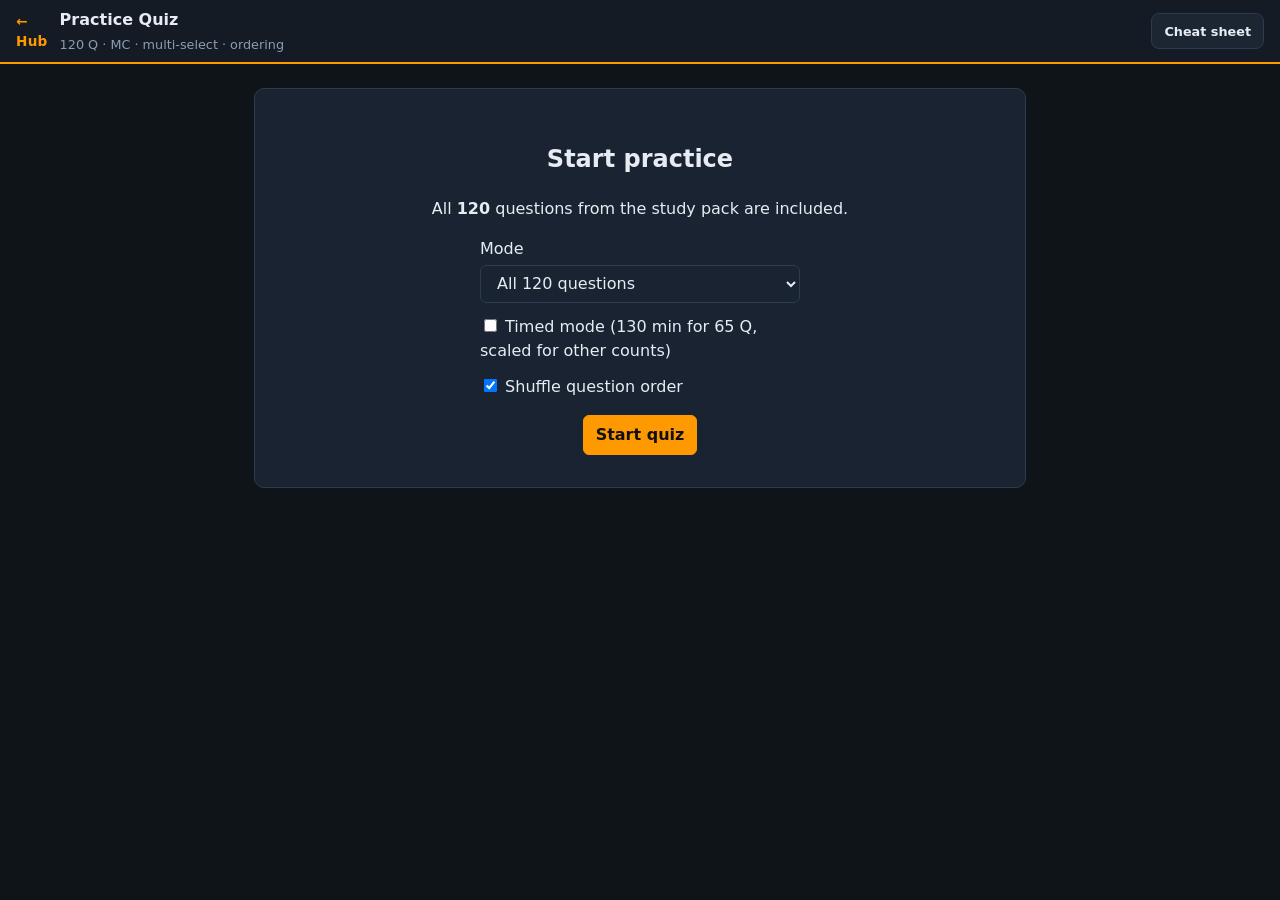
==== commit eee4a85c: "Add mobile-friendly study hub with markdown reader. Home page links all guides and quiz; learn.html " ====
--- a/quiz.html
+++ b/quiz.html
@@ -4,6 +4,7 @@
   <meta charset="UTF-8" />
   <meta name="viewport" content="width=device-width, initial-scale=1" />
   <title>MLA-C01 Practice Quiz</title>
+  <link rel="stylesheet" href="assets/site.css" />
   <style>
     :root {
       --bg: #0f1419;
@@ -24,22 +25,16 @@
       color: var(--text);
       line-height: 1.5;
     }
-    header {
-      background: var(--accent2);
-      border-bottom: 3px solid var(--accent);
-      padding: 1rem 1.5rem;
-      position: sticky;
-      top: 0;
-      z-index: 10;
-    }
-    header h1 { margin: 0; font-size: 1.25rem; }
-    header p { margin: 0.25rem 0 0; color: var(--muted); font-size: 0.9rem; }
     .toolbar {
       display: flex;
       flex-wrap: wrap;
       gap: 0.75rem;
       align-items: center;
-      margin-top: 0.75rem;
+      background: var(--accent2);
+      border-bottom: 1px solid var(--border);
+      position: sticky;
+      top: var(--header-h, 3.25rem);
+      z-index: 9;
     }
     select, button {
       font: inherit;
@@ -124,15 +119,19 @@
   </style>
 </head>
 <body>
-  <header>
-    <h1>AWS MLA-C01 Practice Quiz</h1>
-    <p>120 questions — single, multi-select, ordering & matching</p>
-    <div class="toolbar" id="header-tools" style="display:none">
-      <span class="timer" id="timer"></span>
-      <span id="counter"></span>
-      <div class="progress" style="flex:1;min-width:120px"><div class="progress-bar" id="progress-bar"></div></div>
+  <header class="site-header" style="border-bottom-width:2px">
+    <a href="index.html" class="site-logo" style="flex:0">← Hub</a>
+    <div style="flex:1;min-width:0">
+      <h1 style="margin:0;font-size:1rem">Practice Quiz</h1>
+      <p style="margin:0.2rem 0 0;color:var(--muted);font-size:0.8rem">120 Q · MC · multi-select · ordering</p>
     </div>
+    <a href="learn.html?doc=06-cheat-sheet-last-24h.md" class="btn btn-sm">Cheat sheet</a>
   </header>
+  <div class="toolbar" id="header-tools" style="display:none;max-width:820px;margin:0 auto;padding:0.5rem 1rem;gap:0.75rem;flex-wrap:wrap;align-items:center">
+    <span class="timer" id="timer"></span>
+    <span id="counter"></span>
+    <div class="progress" style="flex:1;min-width:120px"><div class="progress-bar" id="progress-bar"></div></div>
+  </div>
   <main>
     <div id="start-screen" class="card">
       <h2>Start practice</h2>
--- a/assets/site.css
+++ b/assets/site.css
@@ -0,0 +1,423 @@
+/* MLA-C01 Learning Hub — mobile-first */
+:root {
+  --bg: #0b0f14;
+  --surface: #141b24;
+  --surface2: #1c2633;
+  --border: #2a3848;
+  --text: #e8edf4;
+  --muted: #8fa3bc;
+  --accent: #ff9900;
+  --accent-dim: #cc7a00;
+  --accent-bg: rgba(255, 153, 0, 0.12);
+  --link: #5eb8ff;
+  --ok: #2ea86a;
+  --header-h: 3.25rem;
+  --nav-w: min(280px, 85vw);
+  --safe-bottom: env(safe-area-inset-bottom, 0px);
+  --safe-top: env(safe-area-inset-top, 0px);
+}
+
+*, *::before, *::after { box-sizing: border-box; }
+
+html {
+  -webkit-text-size-adjust: 100%;
+  scroll-behavior: smooth;
+}
+
+body {
+  margin: 0;
+  font-family: system-ui, -apple-system, "Segoe UI", Roboto, sans-serif;
+  font-size: 1rem;
+  line-height: 1.6;
+  background: var(--bg);
+  color: var(--text);
+  min-height: 100dvh;
+  padding-bottom: var(--safe-bottom);
+}
+
+a { color: var(--link); }
+a:focus-visible, button:focus-visible {
+  outline: 2px solid var(--accent);
+  outline-offset: 2px;
+}
+
+/* Top bar */
+.site-header {
+  position: sticky;
+  top: 0;
+  z-index: 100;
+  display: flex;
+  align-items: center;
+  gap: 0.75rem;
+  min-height: var(--header-h);
+  padding: 0.5rem 1rem;
+  padding-top: calc(0.5rem + var(--safe-top));
+  background: var(--surface);
+  border-bottom: 2px solid var(--accent);
+}
+
+.site-header h1 {
+  margin: 0;
+  font-size: 1rem;
+  font-weight: 700;
+  flex: 1;
+  min-width: 0;
+  white-space: nowrap;
+  overflow: hidden;
+  text-overflow: ellipsis;
+}
+
+.site-header .subtitle {
+  display: none;
+}
+
+.site-logo {
+  color: var(--accent);
+  text-decoration: none;
+  font-weight: 800;
+  font-size: 0.85rem;
+  letter-spacing: 0.02em;
+}
+
+.nav-toggle {
+  display: flex;
+  align-items: center;
+  justify-content: center;
+  width: 44px;
+  height: 44px;
+  padding: 0;
+  border: 1px solid var(--border);
+  border-radius: 8px;
+  background: var(--surface2);
+  color: var(--text);
+  cursor: pointer;
+  flex-shrink: 0;
+}
+
+.nav-toggle svg { width: 22px; height: 22px; }
+
+.header-actions {
+  display: flex;
+  gap: 0.5rem;
+  flex-shrink: 0;
+}
+
+.btn {
+  display: inline-flex;
+  align-items: center;
+  justify-content: center;
+  min-height: 44px;
+  padding: 0.5rem 1rem;
+  font: inherit;
+  font-size: 0.9rem;
+  font-weight: 600;
+  border-radius: 8px;
+  border: 1px solid var(--border);
+  background: var(--surface2);
+  color: var(--text);
+  text-decoration: none;
+  cursor: pointer;
+  white-space: nowrap;
+}
+
+.btn-primary {
+  background: var(--accent);
+  color: #111;
+  border-color: var(--accent);
+}
+
+.btn-sm {
+  min-height: 36px;
+  padding: 0.35rem 0.75rem;
+  font-size: 0.8rem;
+}
+
+/* Layout: learn page */
+.app-layout {
+  display: flex;
+  min-height: calc(100dvh - var(--header-h));
+}
+
+.site-nav {
+  position: fixed;
+  top: calc(var(--header-h) + var(--safe-top));
+  left: 0;
+  bottom: 0;
+  width: var(--nav-w);
+  z-index: 90;
+  background: var(--surface);
+  border-right: 1px solid var(--border);
+  overflow-y: auto;
+  -webkit-overflow-scrolling: touch;
+  transform: translateX(-100%);
+  transition: transform 0.2s ease;
+  padding: 0.75rem 0;
+}
+
+.site-nav.open { transform: translateX(0); }
+
+.nav-overlay {
+  display: none;
+  position: fixed;
+  inset: 0;
+  top: calc(var(--header-h) + var(--safe-top));
+  z-index: 85;
+  background: rgba(0, 0, 0, 0.5);
+}
+
+.nav-overlay.show { display: block; }
+
+.nav-section {
+  padding: 0.5rem 1rem 0.25rem;
+  font-size: 0.7rem;
+  font-weight: 700;
+  text-transform: uppercase;
+  letter-spacing: 0.06em;
+  color: var(--muted);
+}
+
+.nav-link {
+  display: block;
+  padding: 0.65rem 1rem;
+  color: var(--text);
+  text-decoration: none;
+  font-size: 0.95rem;
+  border-left: 3px solid transparent;
+  min-height: 44px;
+  line-height: 1.35;
+}
+
+.nav-link:hover, .nav-link.active {
+  background: var(--accent-bg);
+  border-left-color: var(--accent);
+  color: var(--accent);
+}
+
+.main-content {
+  flex: 1;
+  width: 100%;
+  min-width: 0;
+  padding: 1rem;
+  max-width: 48rem;
+  margin: 0 auto;
+}
+
+/* Home page */
+.home-hero {
+  text-align: center;
+  padding: 1.5rem 0 2rem;
+}
+
+.home-hero h2 {
+  margin: 0 0 0.5rem;
+  font-size: 1.5rem;
+  line-height: 1.3;
+}
+
+.home-hero p {
+  margin: 0;
+  color: var(--muted);
+  font-size: 1rem;
+  max-width: 28rem;
+  margin-inline: auto;
+}
+
+.card-grid {
+  display: grid;
+  gap: 0.75rem;
+  grid-template-columns: 1fr;
+}
+
+@media (min-width: 480px) {
+  .card-grid { grid-template-columns: repeat(2, 1fr); }
+}
+
+@media (min-width: 768px) {
+  .site-header .subtitle { display: block; font-size: 0.8rem; color: var(--muted); margin: 0; }
+  .site-header h1 { font-size: 1.15rem; }
+  .nav-toggle { display: none; }
+  .site-nav {
+    position: sticky;
+    top: calc(var(--header-h) + var(--safe-top));
+    transform: none;
+    flex-shrink: 0;
+    width: 260px;
+  }
+  .nav-overlay { display: none !important; }
+  .app-layout.learn-layout .main-content {
+    margin: 0;
+    max-width: none;
+    padding: 1.5rem 2rem 2rem;
+  }
+  .home-hero h2 { font-size: 1.75rem; }
+}
+
+.resource-card {
+  display: flex;
+  flex-direction: column;
+  gap: 0.35rem;
+  padding: 1rem 1.1rem;
+  background: var(--surface);
+  border: 1px solid var(--border);
+  border-radius: 12px;
+  text-decoration: none;
+  color: inherit;
+  min-height: 44px;
+  transition: border-color 0.15s, transform 0.15s;
+}
+
+.resource-card:hover, .resource-card:focus-visible {
+  border-color: var(--accent);
+  transform: translateY(-1px);
+}
+
+.resource-card .icon { font-size: 1.5rem; }
+.resource-card h3 {
+  margin: 0;
+  font-size: 1rem;
+  color: var(--accent);
+}
+.resource-card p {
+  margin: 0;
+  font-size: 0.85rem;
+  color: var(--muted);
+  line-height: 1.45;
+}
+
+.resource-card.featured {
+  border-color: var(--accent-dim);
+  background: linear-gradient(135deg, var(--surface) 0%, var(--accent-bg) 100%);
+}
+
+.quick-actions {
+  display: flex;
+  flex-wrap: wrap;
+  gap: 0.5rem;
+  justify-content: center;
+  margin-bottom: 1.5rem;
+}
+
+.section-title {
+  font-size: 0.75rem;
+  font-weight: 700;
+  text-transform: uppercase;
+  letter-spacing: 0.05em;
+  color: var(--muted);
+  margin: 1.5rem 0 0.75rem;
+}
+
+.external-note {
+  font-size: 0.85rem;
+  color: var(--muted);
+  padding: 1rem;
+  background: var(--surface);
+  border-radius: 8px;
+  border: 1px dashed var(--border);
+  margin-top: 2rem;
+}
+
+/* Markdown prose */
+.prose {
+  font-size: 1.05rem;
+  line-height: 1.65;
+  word-wrap: break-word;
+  overflow-wrap: anywhere;
+}
+
+.prose h1, .prose h2, .prose h3, .prose h4 {
+  line-height: 1.3;
+  margin-top: 1.75em;
+  margin-bottom: 0.6em;
+  scroll-margin-top: calc(var(--header-h) + 1rem);
+}
+
+.prose h1 { font-size: 1.6rem; margin-top: 0; color: var(--accent); }
+.prose h2 { font-size: 1.3rem; border-bottom: 1px solid var(--border); padding-bottom: 0.3em; }
+.prose h3 { font-size: 1.1rem; }
+
+.prose p, .prose ul, .prose ol { margin: 0.75em 0; }
+.prose li { margin: 0.35em 0; }
+.prose ul, .prose ol { padding-left: 1.35em; }
+
+.prose table {
+  display: block;
+  width: 100%;
+  overflow-x: auto;
+  -webkit-overflow-scrolling: touch;
+  border-collapse: collapse;
+  font-size: 0.9rem;
+  margin: 1em 0;
+}
+
+.prose th, .prose td {
+  border: 1px solid var(--border);
+  padding: 0.5rem 0.65rem;
+  text-align: left;
+  min-width: 5rem;
+}
+
+.prose th { background: var(--surface2); color: var(--accent); }
+.prose tr:nth-child(even) td { background: rgba(255,255,255,0.02); }
+
+.prose code {
+  font-size: 0.88em;
+  background: var(--surface2);
+  padding: 0.15em 0.4em;
+  border-radius: 4px;
+  overflow-x: auto;
+}
+
+.prose pre {
+  background: var(--surface2);
+  border: 1px solid var(--border);
+  border-radius: 8px;
+  padding: 1rem;
+  overflow-x: auto;
+  font-size: 0.85rem;
+}
+
+.prose pre code { background: none; padding: 0; }
+
+.prose blockquote {
+  margin: 1em 0;
+  padding: 0.75rem 1rem;
+  border-left: 4px solid var(--accent);
+  background: var(--accent-bg);
+  color: var(--muted);
+}
+
+.prose hr { border: none; border-top: 1px solid var(--border); margin: 2em 0; }
+
+.prose a { color: var(--link); }
+
+.loading, .error-box {
+  text-align: center;
+  padding: 3rem 1rem;
+  color: var(--muted);
+}
+
+.error-box { color: #f08080; }
+
+.doc-title-bar {
+  margin-bottom: 1rem;
+  padding-bottom: 0.75rem;
+  border-bottom: 1px solid var(--border);
+}
+
+.doc-title-bar h2 {
+  margin: 0 0 0.25rem;
+  font-size: 1.2rem;
+}
+
+.doc-title-bar .meta { font-size: 0.8rem; color: var(--muted); }
+
+.sr-only {
+  position: absolute;
+  width: 1px;
+  height: 1px;
+  padding: 0;
+  margin: -1px;
+  overflow: hidden;
+  clip: rect(0,0,0,0);
+  border: 0;
+}
